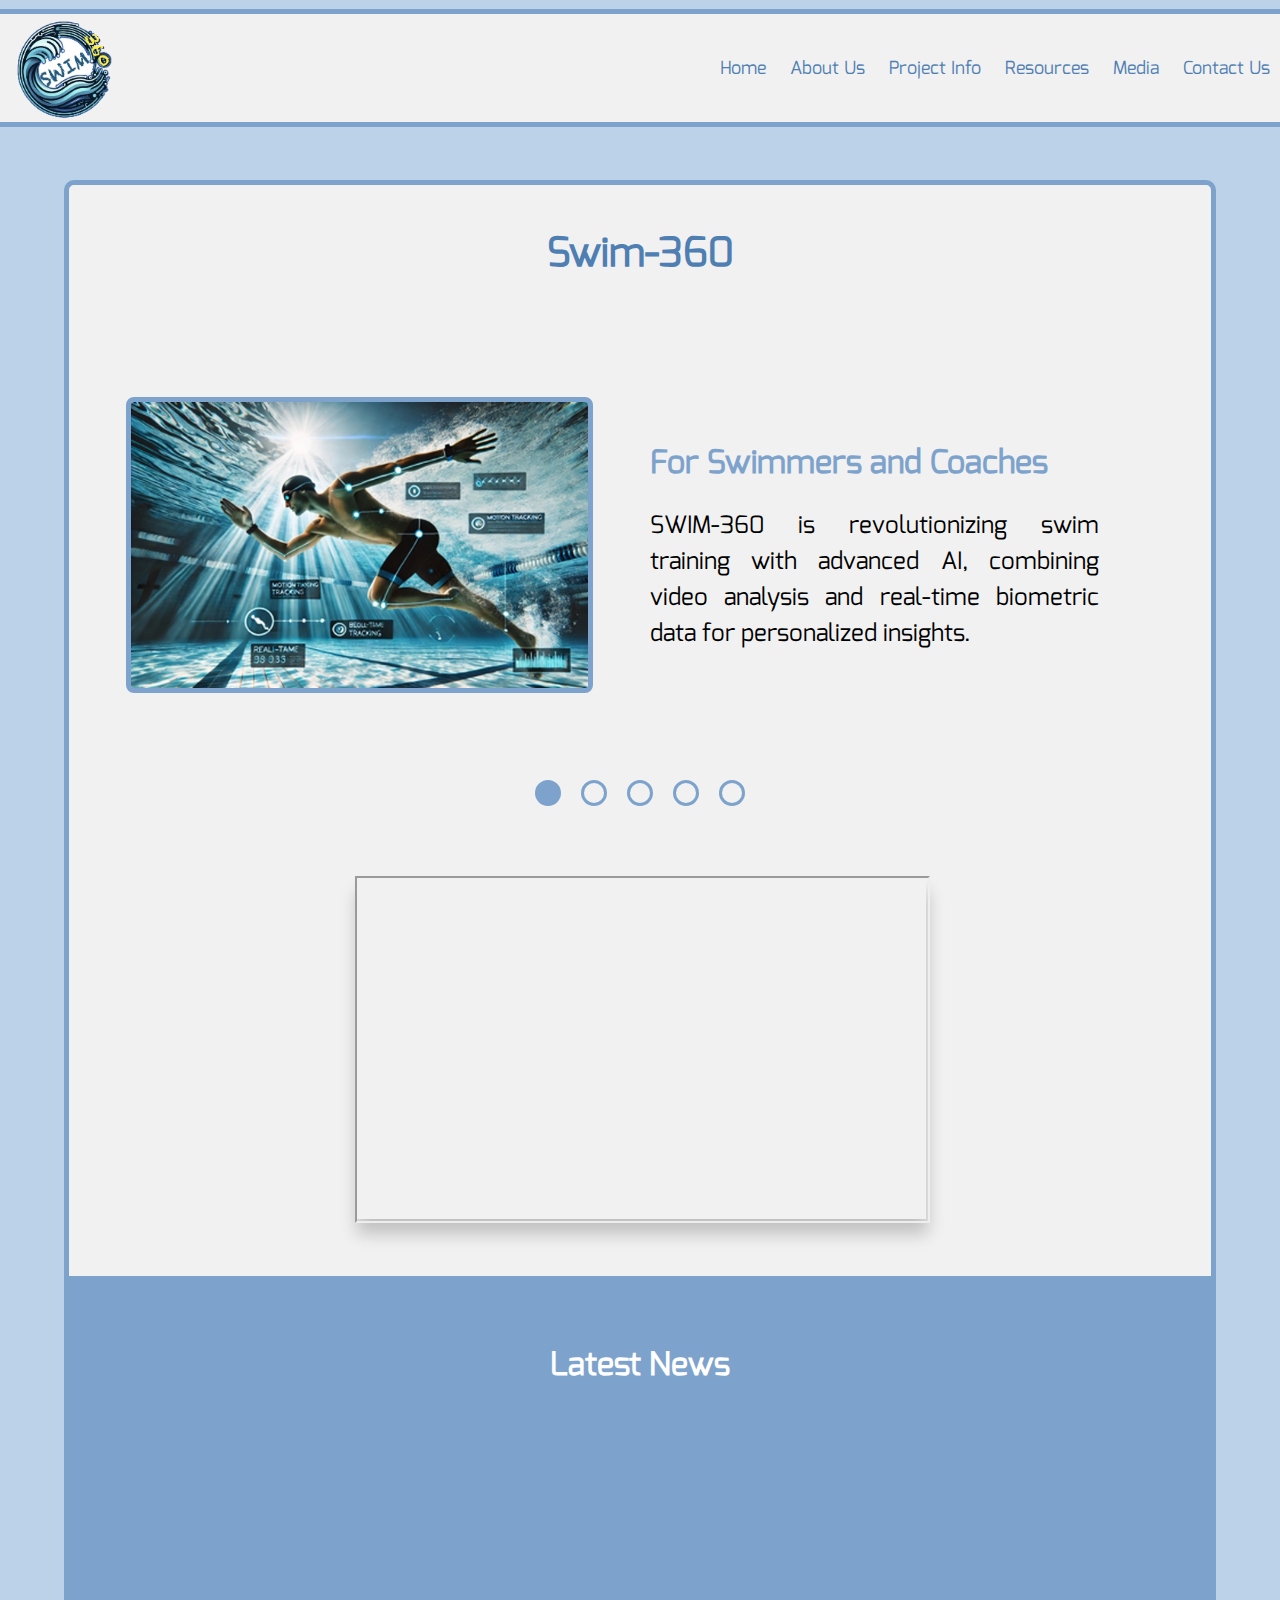
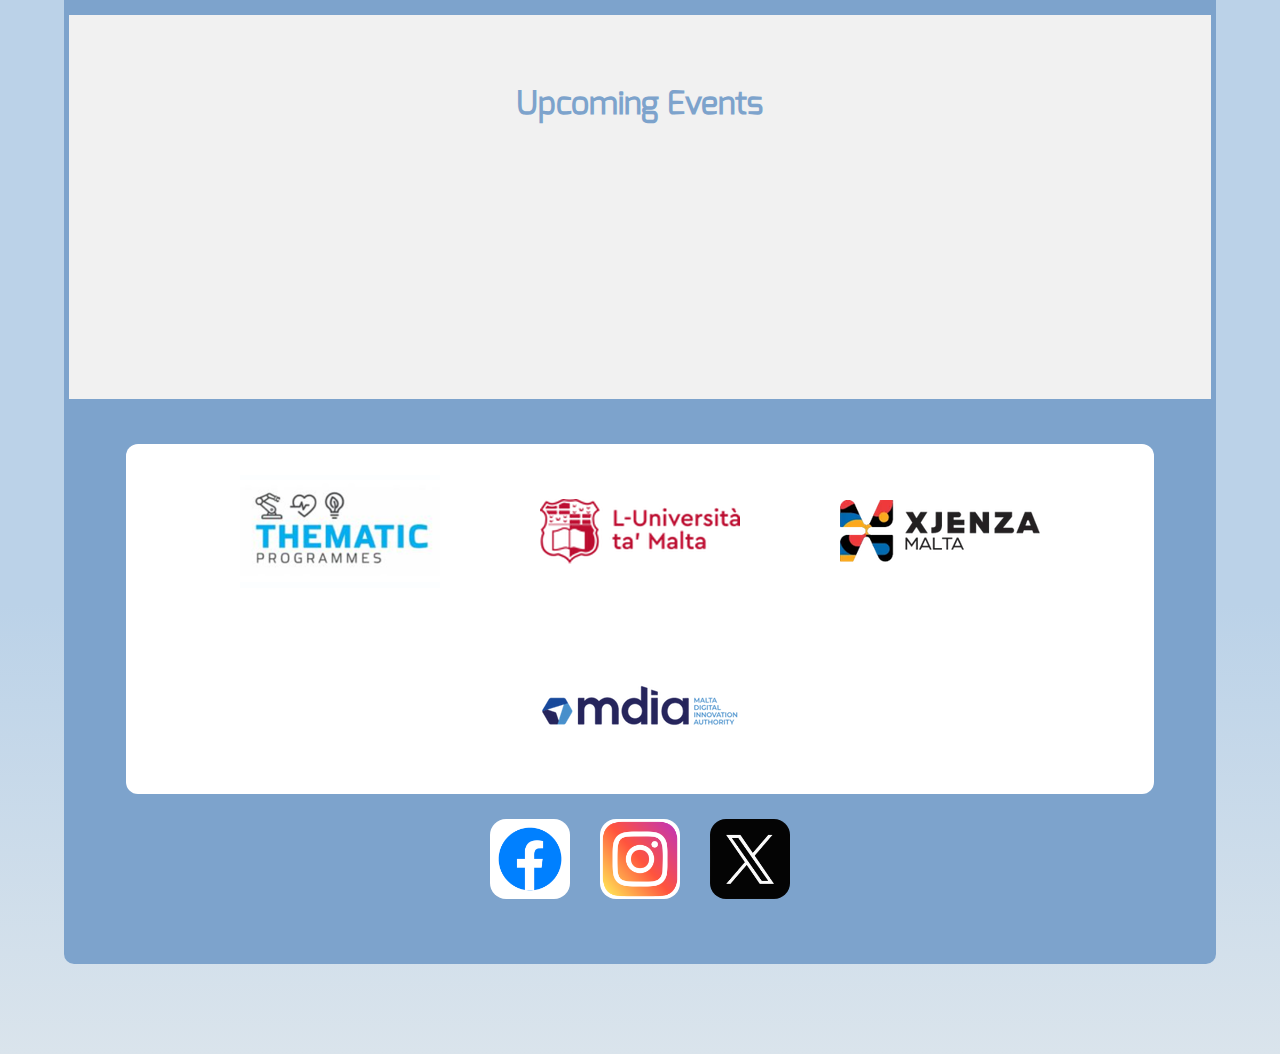
==== index.html @ d86acc6f "empty boxes" ====
<!DOCTYPE html>
<html lang="en">

<head>
    <meta charset="UTF-8">
    <meta name="viewport" content="width=device-width, initial-scale=1.0">
    <title>Swim-360 Home</title>
    <link rel="icon" href="Assets/favicon.ico" type="image/x-icon">
    <link rel="stylesheet" href="CSS/main.css">
    <link rel="stylesheet" href="CSS/index.css">
</head>

<body>
    <!-- Navbar-->
    <nav>
        <ul>
            <img src="pictures/logo.png" alt="SWIM-360" class="logo">
            <li><a href="#" class="current">Home</a></li>
            <li><a href="about.html">About Us</a></li>
            <li><a href="project.html">Project Info</a></li>
            <li class="dropdown">
                <a href="#">Resources</a>
                <ul class="dropdown-content">
                    <li><a href="papers.html">Our Papers</a></li>
                    <li><a href="news.html">News</a></li>
                </ul>
            </li>
            <li><a href="media.html">Media</a></li>
            <li><a href="contact.html">Contact Us</a></li>
        </ul>
    </nav>

    <main>
        <header>
            <h1>Swim-360</h1>
        </header>

        <div class="box-container">
            <div class="box" id="box1">
                <img src="pictures/Resources/piWhatIs.jpg" alt="Image" class="image">
                <div class="boxContent">
                    <h2 class="title">For Swimmers and Coaches</h2>
                    <p class="text">
                        SWIM-360 is revolutionizing swim training with advanced AI, combining video analysis and
                        real-time biometric data for personalized insights.
                    </p>
                </div>
            </div>

            <div class="box" id="box2">
                <img src="pictures/Resources/piInnovation.jpg" alt="Image" class="image">
                <div class="boxContent">
                    <h2 class="title">An innovative Approach</h2>
                    <p class="text">
                        Integrating video analysis with real-time sensor data, SWIM-360 offers precise performance
                        assessments. Explainable AI provides clear, actionable feedback and personalized training
                        recommendations.
                    </p>
                </div>
            </div>

            <div class="box" id="box3">
                <img src="pictures/Resources/piBenefits.jpg" alt="Image" class="image">
                <div class="boxContent">
                    <h2 class="title">For Your Benefit</h2>
                    <p class="text">
                        Optimize performance with precise data, reduce injury risk, and access cutting-edge coaching
                        tools with SWIM-360’s advanced technology.
                    </p>
                </div>
            </div>

            <div class="box" id="box4">
                <img src="pictures/Resources/piRevolutionising.jpg" alt="Image" class="image">
                <div class="boxContent">
                    <h2 class="title">Our Aim</h2>
                    <p class="text">
                        SWIM-360 aims to make AI-powered analysis accessible to all swimmers, combining research
                        excellence with practical application.
                    </p>
                </div>
            </div>

            <div class="box" id="box5">
                <img src="pictures/Resources/piFunding.jpg" alt="Image" class="image">
                <div class="boxContent">
                    <h2 class="title">Duration</h2>
                    <p class="text">
                        From November 2024 to October 2026.
                    </p>
                </div>
            </div>
        </div>

        <!-- Circles indicating the current box -->
        <div class="circles-container">
            <div class="circle" id="circle1"></div>
            <div class="circle" id="circle2"></div>
            <div class="circle" id="circle3"></div>
            <div class="circle" id="circle4"></div>
            <div class="circle" id="circle5"></div>
        </div>

        <!-- Video -->
        <div class="video">
            <iframe src="https://www.youtube.com/embed/U6fC4Ij608A?si=pqu38ndZwGUTTPW_" title="YouTube video player"
                allow="accelerometer; autoplay; clipboard-write; encrypted-media; gyroscope; picture-in-picture; web-share"
                referrerpolicy="strict-origin-when-cross-origin" allowfullscreen></iframe>
        </div>

        <div class="latest">
            <h2 class="title">Latest News</h2>

            <div id="hidden-box" class="news-container">
                <div class="content">
                    <h3 class="title">News Title</h3>
                    <p class="text">
                        Lorem ipsum dolor sit amet, consectetur adipiscing elit. Nunc sed ligula in tellus pharetra
                        finibus. Nulla semper enim facilisis sem convallis, ut maximus turpis dictum. Proin leo est,
                        condimentum eget nisl sit amet, pulvinar venenatis diam. Ut porta feugiat justo, in consequat
                        risus vestibulum fermentum. Maecenas dignissim sapien in tellus varius gravida sit amet a lacus.
                        Duis pulvinar bibendum diam non efficitur. Interdum et malesuada fames ac ante ipsum primis in
                        faucibus. Donec fringilla sapien non dignissim mattis. Maecenas a turpis ut sapien pretium
                        eleifend. Ut lorem ex, pellentesque at dui sit amet, laoreet convallis neque.<br>
                        <button class="read-article">Read Article</button>
                    </p>
                </div>

                <div class="content">
                    <h3 class="title">News Title</h3>
                    <p class="text">
                        Lorem ipsum dolor sit amet, consectetur adipiscing elit. Nunc sed ligula in tellus pharetra
                        finibus. Nulla semper enim facilisis sem convallis, ut maximus turpis dictum. Proin leo est,
                        condimentum eget nisl sit amet, pulvinar venenatis diam. Ut porta feugiat justo, in consequat
                        risus vestibulum fermentum. Maecenas dignissim sapien in tellus varius gravida sit amet a lacus.
                        Duis pulvinar bibendum diam non efficitur. Interdum et malesuada fames ac ante ipsum primis in
                        faucibus. Donec fringilla sapien non dignissim mattis. Maecenas a turpis ut sapien pretium
                        eleifend. Ut lorem ex, pellentesque at dui sit amet, laoreet convallis neque.<br>
                        <button class="read-article">Read Article</button>
                    </p>
                </div>

                <div class="content">
                    <h3 class="title">News Title</h3>
                    <p class="text">
                        Lorem ipsum dolor sit amet, consectetur adipiscing elit. Nunc sed ligula in tellus pharetra
                        finibus. Nulla semper enim facilisis sem convallis, ut maximus turpis dictum. Proin leo est,
                        condimentum eget nisl sit amet, pulvinar venenatis diam. Ut porta feugiat justo, in consequat
                        risus vestibulum fermentum. Maecenas dignissim sapien in tellus varius gravida sit amet a lacus.
                        Duis pulvinar bibendum diam non efficitur. Interdum et malesuada fames ac ante ipsum primis in
                        faucibus. Donec fringilla sapien non dignissim mattis. Maecenas a turpis ut sapien pretium
                        eleifend. Ut lorem ex, pellentesque at dui sit amet, laoreet convallis neque. <br>
                        <button class="read-article">Read Article</button>
                    </p>
                </div>
            </div>
        </div>

        <div class="upcoming">
            <h2 class="title">Upcoming Events</h2>

            <div class="news-container">
                <div class="content">
                    <h3 class="title">Event Name</h3>
                    <p class="text">
                        Lorem ipsum dolor sit amet, consectetur adipiscing elit. Nunc sed ligula in tellus pharetra
                        finibus. Nulla semper enim facilisis sem convallis, ut maximus turpis dictum. Proin leo est,
                        condimentum eget nisl sit amet, pulvinar venenatis diam. Ut porta feugiat justo, in consequat
                        risus vestibulum fermentum. Maecenas dignissim sapien in tellus varius gravida sit amet a lacus.
                        Duis pulvinar bibendum diam non efficitur. Interdum et malesuada fames ac ante ipsum primis in
                        faucibus. Donec fringilla sapien non dignissim mattis. Maecenas a turpis ut sapien pretium
                        eleifend. Ut lorem ex, pellentesque at dui sit amet, laoreet convallis neque.<br>
                        <button class="read-article">More Details</button>
                    </p>
                </div>

                <div class="content">
                    <h3 class="title">Event Name</h3>
                    <p class="text">
                        Lorem ipsum dolor sit amet, consectetur adipiscing elit. Nunc sed ligula in tellus pharetra
                        finibus. Nulla semper enim facilisis sem convallis, ut maximus turpis dictum. Proin leo est,
                        condimentum eget nisl sit amet, pulvinar venenatis diam. Ut porta feugiat justo, in consequat
                        risus vestibulum fermentum. Maecenas dignissim sapien in tellus varius gravida sit amet a lacus.
                        Duis pulvinar bibendum diam non efficitur. Interdum et malesuada fames ac ante ipsum primis in
                        faucibus. Donec fringilla sapien non dignissim mattis. Maecenas a turpis ut sapien pretium
                        eleifend. Ut lorem ex, pellentesque at dui sit amet, laoreet convallis neque.<br>
                        <button class="read-article">More Details</button>
                    </p>
                </div>

                <div class="content">
                    <h3 class="title">Event Name</h3>
                    <p class="text">
                        Lorem ipsum dolor sit amet, consectetur adipiscing elit. Nunc sed ligula in tellus pharetra
                        finibus. Nulla semper enim facilisis sem convallis, ut maximus turpis dictum. Proin leo est,
                        condimentum eget nisl sit amet, pulvinar venenatis diam. Ut porta feugiat justo, in consequat
                        risus vestibulum fermentum. Maecenas dignissim sapien in tellus varius gravida sit amet a lacus.
                        Duis pulvinar bibendum diam non efficitur. Interdum et malesuada fames ac ante ipsum primis in
                        faucibus. Donec fringilla sapien non dignissim mattis. Maecenas a turpis ut sapien pretium
                        eleifend. Ut lorem ex, pellentesque at dui sit amet, laoreet convallis neque. <br>
                        <button class="read-article">More Details</button>
                    </p>
                </div>
            </div>
        </div>

        <footer>
            <div class="footerDesign">
                <img src="pictures/otherLogos/thematics.png" alt="Thematic Program"> <br>
                <img src="pictures/otherLogos/UM.png" alt="University of Malta"> <br>
                <img src="pictures/otherLogos/Xjenza.png" alt="Xjenza Malta"> <br>
                <img src="pictures/otherLogos/mdia.png" alt="Malta Digital Innovation Authority"> <br>
            </div>
            <div class="button-group">
                <button class="social-button" style="background-image: url('pictures/otherLogos/facebook.png' );"
                    alt="Facebook" onclick="window.open('#', '_blank');"></button>
                <button class="social-button" style="background-image: url('pictures/otherLogos/instagram.png');"
                    alt="Instagram" onclick="window.open('https://www.instagram.com/swim_360_official/', '_blank');"></button>
                <button class="social-button" style="background-image: url('pictures/otherLogos/x.png');"
                    alt="X / Twitter" onclick="window.open('https://x.com/swim_360', '_blank');"></button>
            </div>
        </footer>
    </main>

    <script src="JavaScript/main.js"></script>
    <script src="JavaScript/index.js"></script>
</body>

</html>
---- CSS/main.css ----
@font-face {
    font-family: 'CustomFont';
    src: url('../fonttypes/Exo-Regular.ttf') format('truetype');
    font-weight: normal;
    font-style: normal;
}

/* Basic CSS to give the page a slight gray background */
body {
    display: flex;
    flex-direction: column;
    background: linear-gradient(0deg, #dae4ec 0%, #bbd2e8 50vh) no-repeat;
    background-color: #c7dcee;
    /* Slight gray background */
    font-family: 'CustomFont', sans-serif;
    /* Set a clean font */
    margin: 0;
    margin-top: 20vh;
    margin-bottom: 10vh;
    padding: 0;
    overflow-y: auto;
    overflow-x: hidden;
}

/* WebKit scrollbar styles */
::-webkit-scrollbar {
    width: 10px;
}

::-webkit-scrollbar-track {
    background: #f1f1f1;
}

::-webkit-scrollbar-thumb {
    background: #7da3cc;
    border-radius: 2px;
}

::-webkit-scrollbar-thumb:hover {
    background: #4e7eb2;
}

header {
    color: #4e7eb2;
    padding: 1rem 0;
    text-align: center;
}

header h1 {
    margin: 25px;
    font-size: 2.5rem;
}

main {
    border: solid 5px #7da3cc;
    border-radius: 10px;
    display: block;
    background-color: #f1f1f1;
    padding: 0;
    margin-right: 5vw;
    margin-left: 5vw;
    height: fit-content;
}

nav {
    position: fixed;
    width: 100vw;
    top: 1vh;
    left: 0;
    height: 12vh;
    background-color: #f1f1f1;
    z-index: 10;
    border-top: solid 5px #7da3cc;
    border-bottom: solid 5px #7da3cc;
    transition: top 0.2s ease-out, height 0.2s linear;
}

nav .logo {
    position: fixed;
    left: 15vw;
    max-height: 12vh;
    display: inline-block;
    transition: height 0.2s linear;
}

nav ul {
    list-style-type: none;
    margin: 0;
    margin-right: 13vw;
    padding: 0;
    height: 100%;
    text-align: right;
}

nav ul li {
    height: 100%;
    display: inline-block;
}

nav ul li a {
    padding-left: 15px;
    padding-right: 15px;
    height: 100%;
    font-size: 3vh;
    display: flex;
    color: #4e7eb2;
    text-decoration: none;
    text-align: center;
    align-items: center;
    justify-content: center;
}

nav ul li a:hover {
    background-color: #7da3cc;
    color: #f1f1f1;
}

/* Dropdown styling */
nav ul li.dropdown {
    position: relative;
}

nav ul li .dropdown-content {
    display: none;
    position: absolute;
    background-color: #f3f3f3;
    width: 100%;
    box-shadow: 0px 8px 16px rgba(0, 0, 0, 0.2);
    z-index: 1;
}

nav ul li.dropdown:hover .dropdown-content {
    display: block;
}

nav ul li .dropdown-content li {
    background-color: #f3f3f3;
    display: block;
}

nav ul li .dropdown-content li a {
    padding: auto;
    font-size: 2vh;
    text-align: center;
}

nav ul li .dropdown-content li a:hover {
    background-color: #7da3cc;
}

footer {
    background-color: #7da3cc;
    color: white;
    margin-top: 5vh;
    padding-top: 5vh;
    padding-bottom: 5vh;
    width: 100%;
}

footer img {
    background-color: white;
    padding-left: 25px;
    padding-right: 25px;
    margin: 25px;
    height: 100%;
    border-radius: 8px;
}

.footerDesign {
    display: flex;
    flex-wrap: wrap;
    text-align: center;
    background-color: white;
    margin: auto;
    width: 90%;
    border-radius: 12px;

    justify-content: center;
    align-items: center;
    align-content: center;
}

img {
    -webkit-user-drag: none;
    user-select: none;
    -moz-user-select: none;
    -webkit-user-select: none;
    -ms-user-select: none;
}

.button-group {
    width: 40%;
    margin: auto;
    margin-top: 10px;
    display: flex;
    flex-wrap: wrap;
    justify-content: center;
}

.social-button {
    padding: 15px;
    margin: 15px;
    width: 80px;
    height: 80px;
    background-size: cover;
    background-position: center;
    border: none;
    cursor: pointer;
    border-radius: 16px;
    transition: transform 0.3s ease;
}

.social-button:hover {
    transform: scale(1.1);
}

/* Tablet responsiveness */
@media (max-width: 1366px) {
    nav .logo {
        left: 1%;
    }

    nav ul {
        margin-right: 0;
    }

    nav ul li a {
        padding-left: 10px;
        padding-right: 10px;
        font-size: 2vh;
    }
}

/* Mobile responsiveness */
@media (max-width: 768px) {
    body {
        margin: 0;
        display: flex;
    }

    nav {
        position: relative;
        height: auto;
    }

    nav ul {
        width: 100%;
        margin-left: 0;
        margin-right: 0;
    }

    nav ul li {
        display: flex;
        flex-direction: column;
        min-height: 7vh;
        height: 100%;
    }

    nav ul li a {
        height: 7vh;
        justify-content: left;
        padding-left: 5%;
    }

    nav ul li.dropdown:hover .dropdown-content {
        display: block;
        width: 100%;
    }

    nav ul li .dropdown-content {
        position: relative;
    }

    nav ul li .dropdown-content li a {
        padding-left: 10%;
    }

    nav .logo {
        display: none;
    }

    main {
        position: inherit;
        padding: 0;
        margin: 0;
        margin-top: 15px;
        border: 0;
        width: 100%;
    }

    footer img {
        margin: 0;
    }

    .footerDesign {
        flex-direction: column;
    }

    .social-button {
        width: 50px;
        height: 50px;
    }
}
---- CSS/index.css ----
main {
    height: 100%;
    justify-content: center;
    align-items: center;
    transition: opacity 0.5s ease-in-out;
}

.text {
    font-size: 1em;
}

.box-container {
    position: relative;
    display: flex;
    min-height: 50vh;
    height: fit-content;
}

.box {
    width: 100%;
    display: flex;
    justify-content: center;
    align-items: center;
}

.box img {
    width: 40%;
    margin: 5%;
    border: solid 5px #7da3cc;
    border-radius: 8px;
}

.boxContent {
    width: 50%;
}

.boxContent h2 {
    margin-bottom: 10px;
    color: #7da3cc;
    font-size: xx-large;
}

.boxContent p {
    font-size: large;
    max-width: 80%;
    font-size: 1.5em;
    line-height: 1.5;
    text-align: justify;
}

.circles-container {
    display: flex;
    justify-content: center;
    margin-top: 10px;
    margin-bottom: 70px;
}

.circle {
    width: 20px;
    height: 20px;
    border-radius: 50%;
    border: 3px solid #7da3cc;
    margin: 0 10px;
    cursor: pointer;
    transition: background-color 0.3s, transform 0.3s ease;
}

.circle:hover {
    transform: scale(1.1);
}

.circle.active {
    background-color: #7da3cc;
}

.circle:not(.active) {
    background-color: transparent;
}

.latest, .upcoming {
    display: flex;
    flex-direction: column;
    align-items: center;
    width: 90%;
    min-height: 25vh;
    height: fit-content;
    padding: 5%;
    background-color: #7da3cc;
}

.latest h2, .upcoming h2 {
    color: white;
    text-align: center;
    margin: 10px;
    font-size: xx-large;
}

.upcoming{
    background-color: inherit;
}

.upcoming h2{
    color: #7da3cc;
}

.content {
    background-color: white;
    font-family: 'Ariel', sans-serif;
    max-width: 25%;
    margin: 15px;
    padding: 10px;
    border-radius: 12px;
    box-shadow: 0 5px 8px rgba(0, 0, 0, 0.1);
    transition: transform 0.3s;
}

.content:hover {
    transform: translateY(-10px);
}

.news-container {
    display: none;
    flex-wrap: wrap;
    margin: auto;
    align-items: center;
    justify-content: center;
    text-align: justify;
}

.news-container .title {
    text-align: center;
}

.read-article {
    margin: auto;
    margin-top: 1rem;
    background-color: #fff;
    color: #5782af;
    border: none;
    padding: 0.5rem 1rem;
    border-radius: 5px;
    cursor: pointer;
    font-size: 1rem;
    transition: background-color 0.3s;
    display: block;
}

.read-article:hover {
    font-weight: bold;
}

.video {
    position: relative;
    margin: auto;
    width: 50%;
    height: 0;
    padding-bottom: 30%;
    margin-bottom: 5%;
    box-shadow: 2px 15px 16px rgba(0, 0, 0, 0.2);
}

iframe {
    position: absolute;
    top: 0;
    left: 0;
    width: 100%;
    height: 100%;
}

/* Mobile responsiveness */
@media (max-width: 768px) {
    .box {
        flex-direction: column;
        height: 60vh;
    }

    .box img {
        width: 75%;
    }
    
    .boxContent {
        width: 100%;
    }

    .boxContent h2{
        text-align: center;
        font-size: x-large;
    }
    
    .boxContent p {
        margin: auto;
        font-size: 1.1em;
        line-height: 1.2;
        text-align: center;
    }

    .latest, .upcoming {
        width: 95%;
        padding-left: 2.5%;
        padding-right: 2.5%;
    }

    .content {
        max-width: 90%;
    }
}
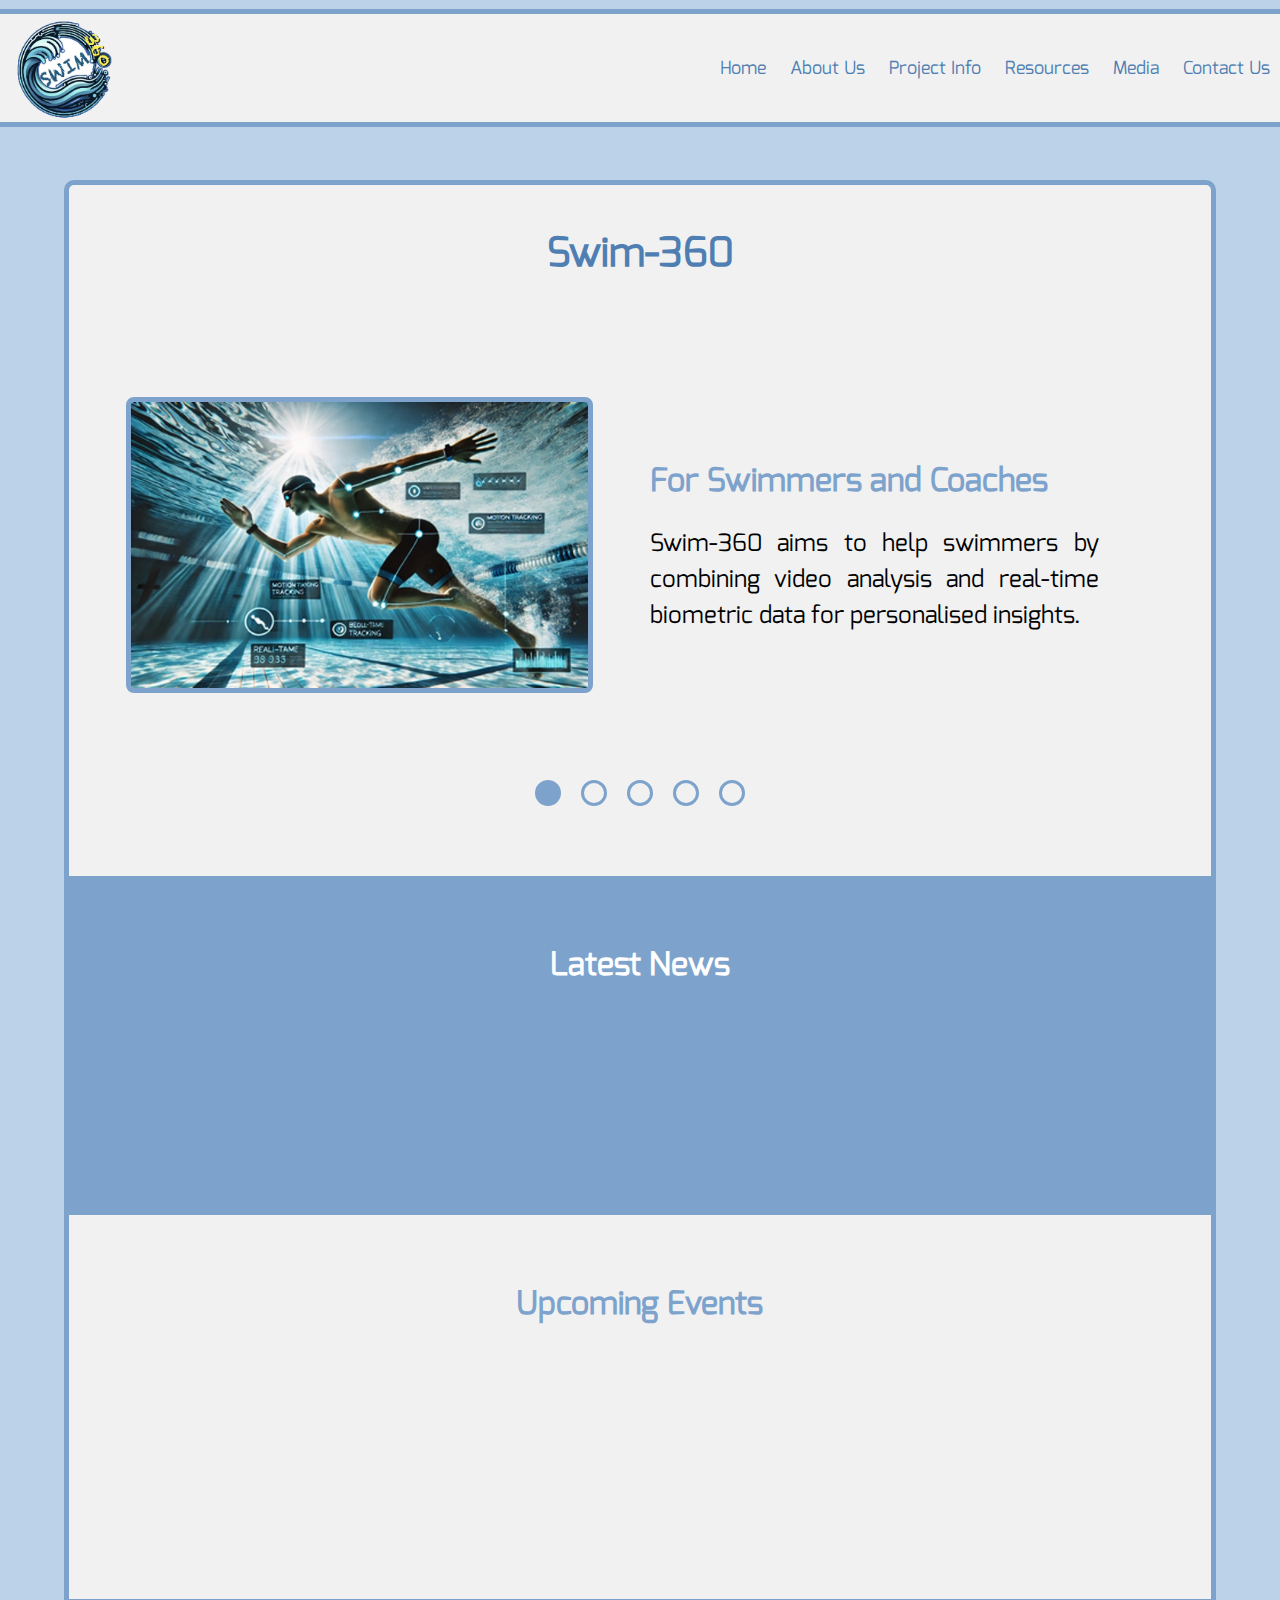
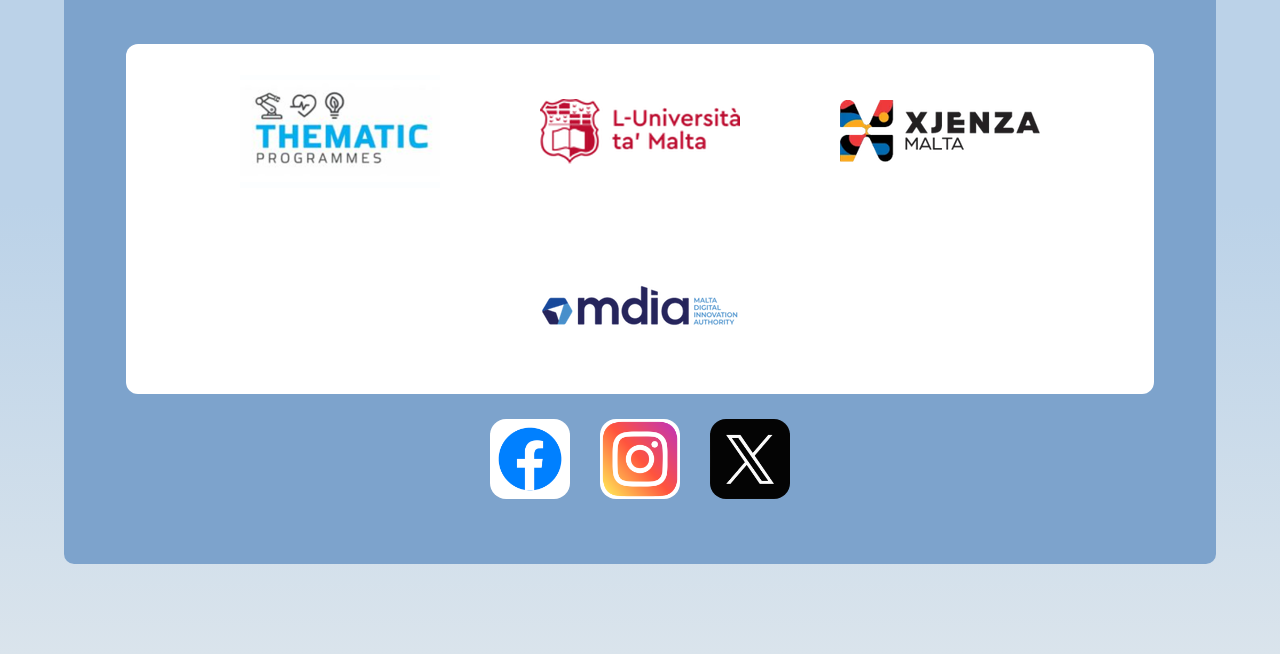
==== commit 57f5937d: "Changes requested by Dr. Camilleri" ====
--- a/index.html
+++ b/index.html
@@ -41,8 +41,8 @@
                 <div class="boxContent">
                     <h2 class="title">For Swimmers and Coaches</h2>
                     <p class="text">
-                        SWIM-360 is revolutionizing swim training with advanced AI, combining video analysis and
-                        real-time biometric data for personalized insights.
+                        Swim-360 aims to help swimmers by combining video analysis and real-time biometric data for
+                        personalised insights.
                     </p>
                 </div>
             </div>
@@ -50,11 +50,11 @@
             <div class="box" id="box2">
                 <img src="pictures/Resources/piInnovation.jpg" alt="Image" class="image">
                 <div class="boxContent">
-                    <h2 class="title">An innovative Approach</h2>
-                    <p class="text">
-                        Integrating video analysis with real-time sensor data, SWIM-360 offers precise performance
-                        assessments. Explainable AI provides clear, actionable feedback and personalized training
-                        recommendations.
+                    <h2 class="title">An Innovative Approach</h2>
+                    <p class="text">
+                        SWIM-360 integrates video analysis with real-time sensor data, to offer a more precise
+                        performance assessment. In addition, SWIM-360 will implement an explainable AI to provide a more
+                        transparent and clear justification for the injury prediction and training recommendations.
                     </p>
                 </div>
             </div>
@@ -62,10 +62,11 @@
             <div class="box" id="box3">
                 <img src="pictures/Resources/piBenefits.jpg" alt="Image" class="image">
                 <div class="boxContent">
-                    <h2 class="title">For Your Benefit</h2>
-                    <p class="text">
-                        Optimize performance with precise data, reduce injury risk, and access cutting-edge coaching
-                        tools with SWIM-360’s advanced technology.
+                    <h2 class="title">Benefit for Swimmers</h2>
+                    <p class="text">
+                        SWIM-360 combines real-time video analysis with biometric sensor data to optimise stroke
+                        mechanics and identify potential strain patterns, delivering data-driven feedback that targets
+                        both improved performance and training safety.
                     </p>
                 </div>
             </div>
@@ -101,17 +102,18 @@
             <div class="circle" id="circle5"></div>
         </div>
 
-        <!-- Video -->
+        <!-- Video 
         <div class="video">
             <iframe src="https://www.youtube.com/embed/U6fC4Ij608A?si=pqu38ndZwGUTTPW_" title="YouTube video player"
                 allow="accelerometer; autoplay; clipboard-write; encrypted-media; gyroscope; picture-in-picture; web-share"
                 referrerpolicy="strict-origin-when-cross-origin" allowfullscreen></iframe>
         </div>
+        -->
 
         <div class="latest">
             <h2 class="title">Latest News</h2>
 
-            <div id="hidden-box" class="news-container">
+            <div class="news-container">
                 <div class="content">
                     <h3 class="title">News Title</h3>
                     <p class="text">
@@ -215,7 +217,8 @@
                 <button class="social-button" style="background-image: url('pictures/otherLogos/facebook.png' );"
                     alt="Facebook" onclick="window.open('#', '_blank');"></button>
                 <button class="social-button" style="background-image: url('pictures/otherLogos/instagram.png');"
-                    alt="Instagram" onclick="window.open('https://www.instagram.com/swim_360_official/', '_blank');"></button>
+                    alt="Instagram"
+                    onclick="window.open('https://www.instagram.com/swim_360_official/', '_blank');"></button>
                 <button class="social-button" style="background-image: url('pictures/otherLogos/x.png');"
                     alt="X / Twitter" onclick="window.open('https://x.com/swim_360', '_blank');"></button>
             </div>
--- a/CSS/index.css
+++ b/CSS/index.css
@@ -119,6 +119,7 @@
 }
 
 .news-container {
+    /*display: flex;*/
     display: none;
     flex-wrap: wrap;
     margin: auto;
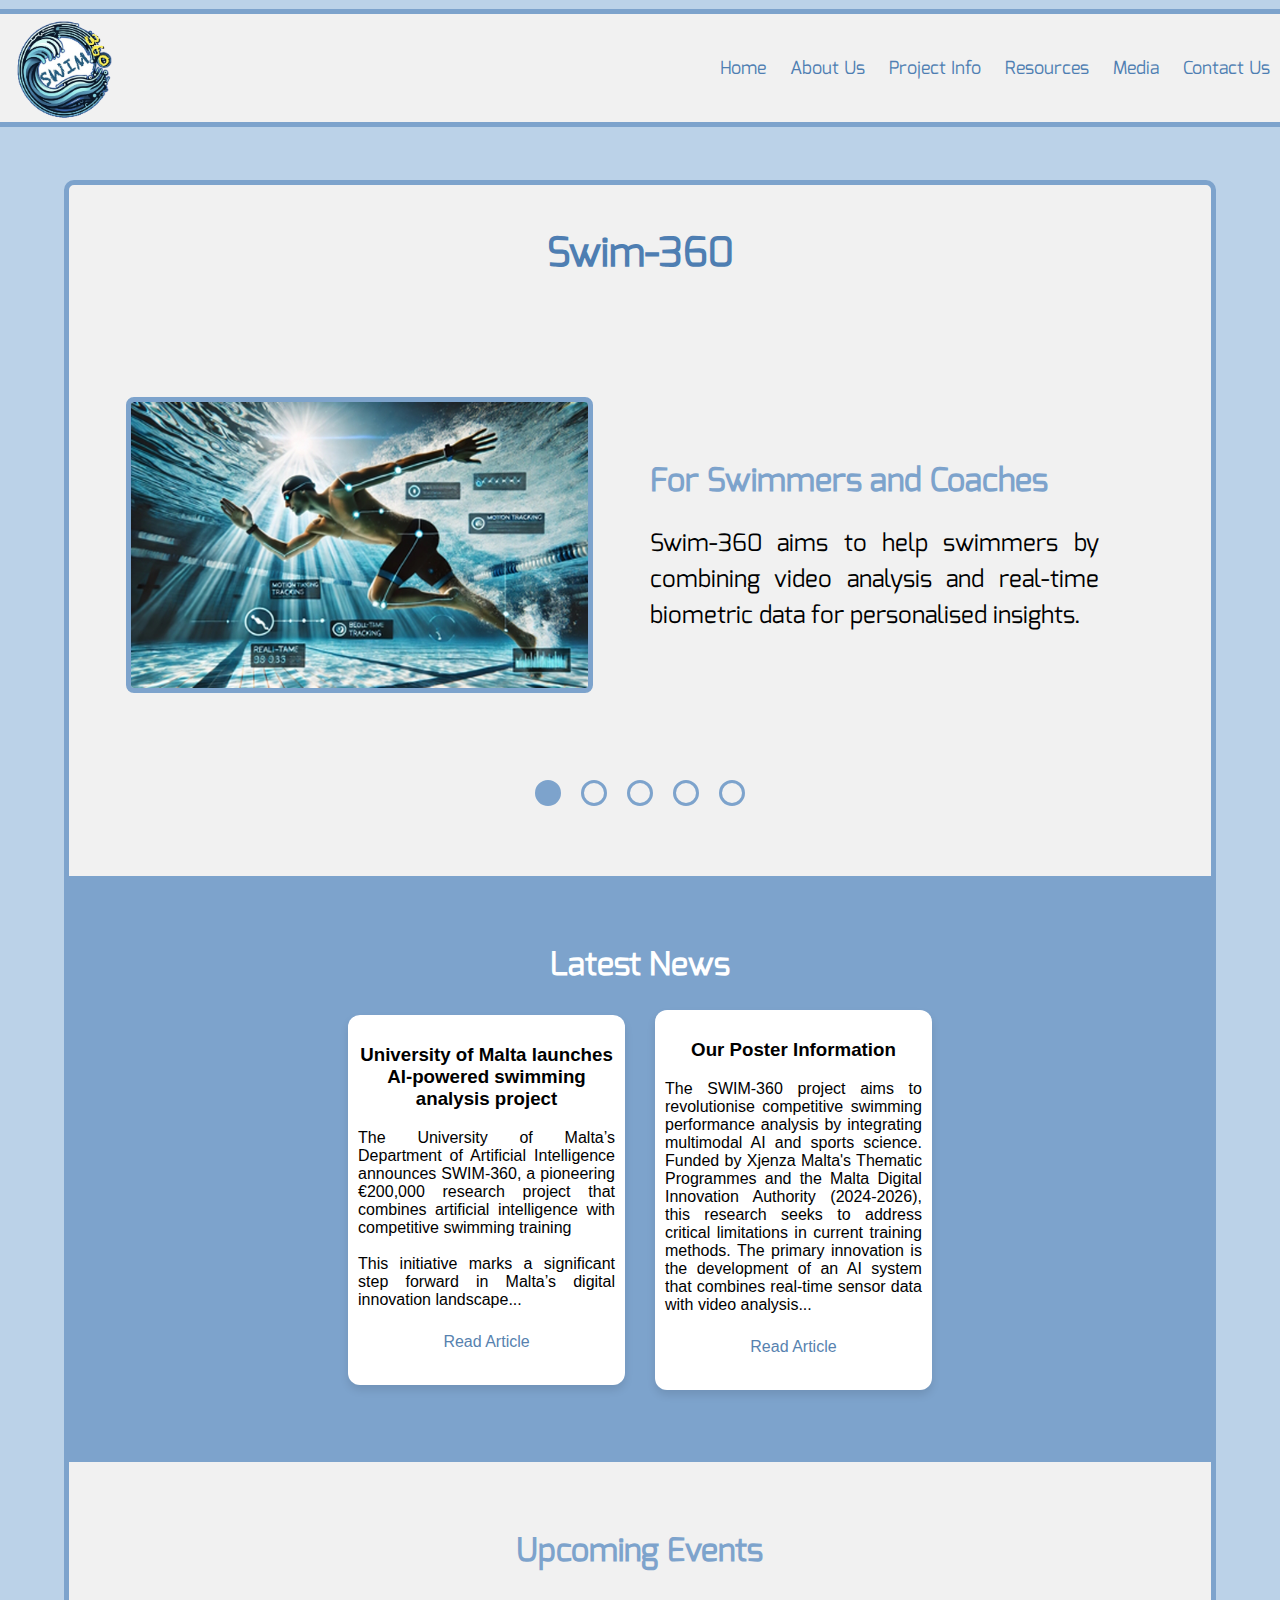
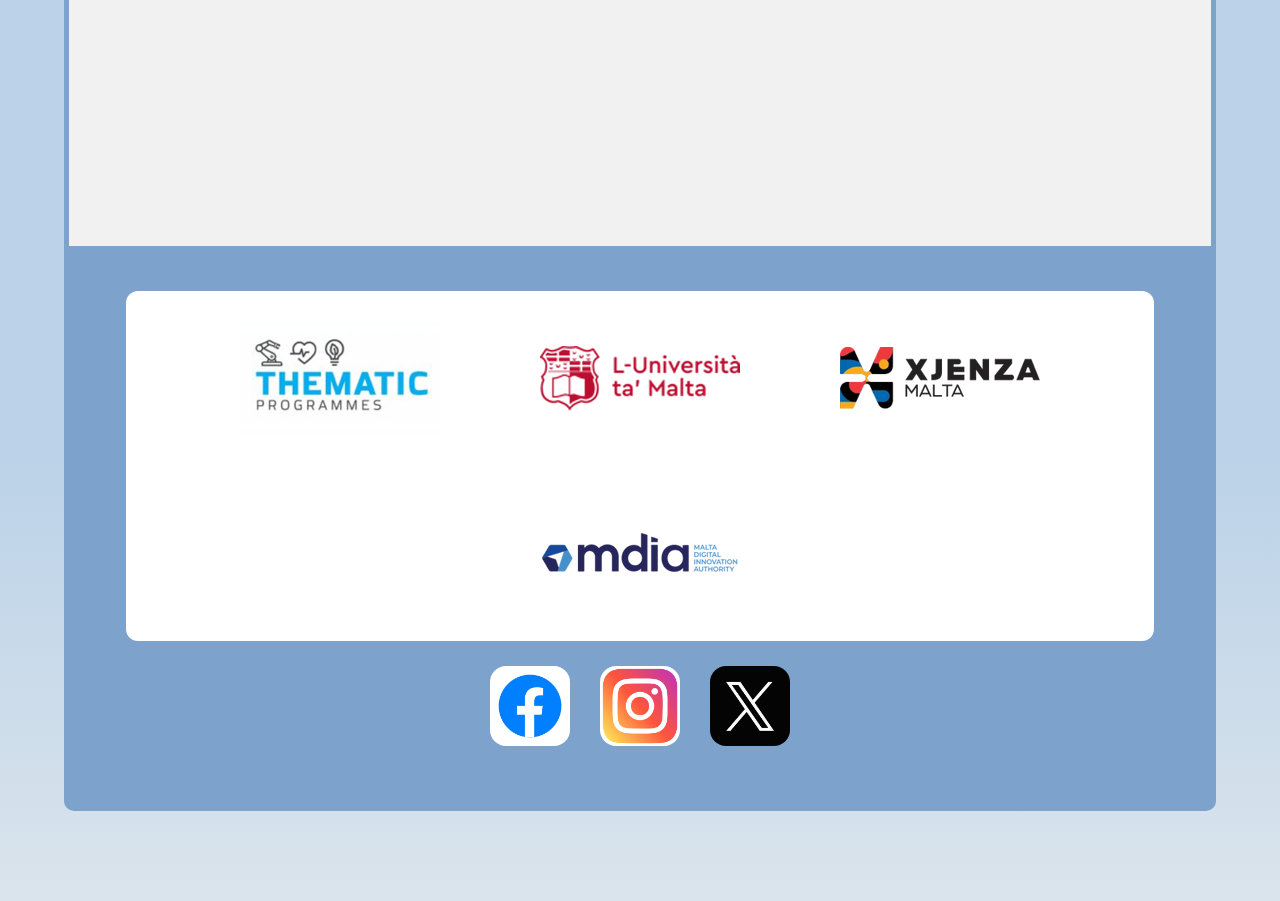
==== commit 92a77e23: "Major Update" ====
--- a/index.html
+++ b/index.html
@@ -14,7 +14,7 @@
     <!-- Navbar-->
     <nav>
         <ul>
-            <img src="pictures/logo.png" alt="SWIM-360" class="logo">
+            <img src="pictures/mainLogos/swim-360Logo.png" alt="SWIM-360" class="logo">
             <li><a href="#" class="current">Home</a></li>
             <li><a href="about.html">About Us</a></li>
             <li><a href="project.html">Project Info</a></li>
@@ -115,34 +115,29 @@
 
             <div class="news-container">
                 <div class="content">
-                    <h3 class="title">News Title</h3>
-                    <p class="text">
-                        Lorem ipsum dolor sit amet, consectetur adipiscing elit. Nunc sed ligula in tellus pharetra
-                        finibus. Nulla semper enim facilisis sem convallis, ut maximus turpis dictum. Proin leo est,
-                        condimentum eget nisl sit amet, pulvinar venenatis diam. Ut porta feugiat justo, in consequat
-                        risus vestibulum fermentum. Maecenas dignissim sapien in tellus varius gravida sit amet a lacus.
-                        Duis pulvinar bibendum diam non efficitur. Interdum et malesuada fames ac ante ipsum primis in
-                        faucibus. Donec fringilla sapien non dignissim mattis. Maecenas a turpis ut sapien pretium
-                        eleifend. Ut lorem ex, pellentesque at dui sit amet, laoreet convallis neque.<br>
-                        <button class="read-article">Read Article</button>
+                    <h3 class="title">University of Malta launches AI-powered swimming analysis project</h3>
+                    <p class="text">
+                        The University of Malta’s Department of Artificial Intelligence announces SWIM-360, a pioneering
+                        €200,000 research project that combines artificial intelligence with competitive swimming
+                        training<br><br>
+                        This initiative marks a significant step forward in Malta’s digital innovation landscape...<br>
+                        <button class="read-article" onclick="openSource('News', 1)">Read Article</button>
                     </p>
                 </div>
 
                 <div class="content">
-                    <h3 class="title">News Title</h3>
-                    <p class="text">
-                        Lorem ipsum dolor sit amet, consectetur adipiscing elit. Nunc sed ligula in tellus pharetra
-                        finibus. Nulla semper enim facilisis sem convallis, ut maximus turpis dictum. Proin leo est,
-                        condimentum eget nisl sit amet, pulvinar venenatis diam. Ut porta feugiat justo, in consequat
-                        risus vestibulum fermentum. Maecenas dignissim sapien in tellus varius gravida sit amet a lacus.
-                        Duis pulvinar bibendum diam non efficitur. Interdum et malesuada fames ac ante ipsum primis in
-                        faucibus. Donec fringilla sapien non dignissim mattis. Maecenas a turpis ut sapien pretium
-                        eleifend. Ut lorem ex, pellentesque at dui sit amet, laoreet convallis neque.<br>
-                        <button class="read-article">Read Article</button>
-                    </p>
-                </div>
-
-                <div class="content">
+                    <h3 class="title">Our Poster Information</h3>
+                    <p class="text">
+                        The SWIM-360 project aims to revolutionise competitive swimming performance analysis by
+                        integrating multimodal AI and sports science. Funded by Xjenza Malta's Thematic Programmes and
+                        the Malta Digital Innovation Authority (2024-2026), this research seeks to address critical
+                        limitations in current training methods. The primary innovation is the development of an AI
+                        system that combines real-time sensor data with video analysis...<br>
+                        <button class="read-article" onclick="openSource('News', 0)">Read Article</button>
+                    </p>
+                </div>
+
+                <div class="content" style="display: none;">
                     <h3 class="title">News Title</h3>
                     <p class="text">
                         Lorem ipsum dolor sit amet, consectetur adipiscing elit. Nunc sed ligula in tellus pharetra
@@ -162,7 +157,7 @@
             <h2 class="title">Upcoming Events</h2>
 
             <div class="news-container">
-                <div class="content">
+                <div class="content" style="display: none;">
                     <h3 class="title">Event Name</h3>
                     <p class="text">
                         Lorem ipsum dolor sit amet, consectetur adipiscing elit. Nunc sed ligula in tellus pharetra
@@ -176,7 +171,7 @@
                     </p>
                 </div>
 
-                <div class="content">
+                <div class="content" style="display: none;">
                     <h3 class="title">Event Name</h3>
                     <p class="text">
                         Lorem ipsum dolor sit amet, consectetur adipiscing elit. Nunc sed ligula in tellus pharetra
@@ -190,7 +185,7 @@
                     </p>
                 </div>
 
-                <div class="content">
+                <div class="content" style="display: none;">
                     <h3 class="title">Event Name</h3>
                     <p class="text">
                         Lorem ipsum dolor sit amet, consectetur adipiscing elit. Nunc sed ligula in tellus pharetra
@@ -208,14 +203,15 @@
 
         <footer>
             <div class="footerDesign">
-                <img src="pictures/otherLogos/thematics.png" alt="Thematic Program"> <br>
-                <img src="pictures/otherLogos/UM.png" alt="University of Malta"> <br>
-                <img src="pictures/otherLogos/Xjenza.png" alt="Xjenza Malta"> <br>
-                <img src="pictures/otherLogos/mdia.png" alt="Malta Digital Innovation Authority"> <br>
+                <img src="pictures/mainLogos/thematics.png" alt="Thematic Program"> <br>
+                <img src="pictures/mainLogos/UM.png" alt="University of Malta"> <br>
+                <img src="pictures/mainLogos/Xjenza.png" alt="Xjenza Malta"> <br>
+                <img src="pictures/mainLogos/mdia.png" alt="Malta Digital Innovation Authority"> <br>
             </div>
             <div class="button-group">
                 <button class="social-button" style="background-image: url('pictures/otherLogos/facebook.png' );"
-                    alt="Facebook" onclick="window.open('#', '_blank');"></button>
+                    alt="Facebook"
+                    onclick="window.open('https://www.facebook.com/profile.php?id=61572294188050', '_blank');"></button>
                 <button class="social-button" style="background-image: url('pictures/otherLogos/instagram.png');"
                     alt="Instagram"
                     onclick="window.open('https://www.instagram.com/swim_360_official/', '_blank');"></button>
--- a/CSS/index.css
+++ b/CSS/index.css
@@ -107,6 +107,7 @@
     background-color: white;
     font-family: 'Ariel', sans-serif;
     max-width: 25%;
+    overflow: hidden;
     margin: 15px;
     padding: 10px;
     border-radius: 12px;
@@ -120,7 +121,7 @@
 
 .news-container {
     /*display: flex;*/
-    display: none;
+    display: flex;
     flex-wrap: wrap;
     margin: auto;
     align-items: center;
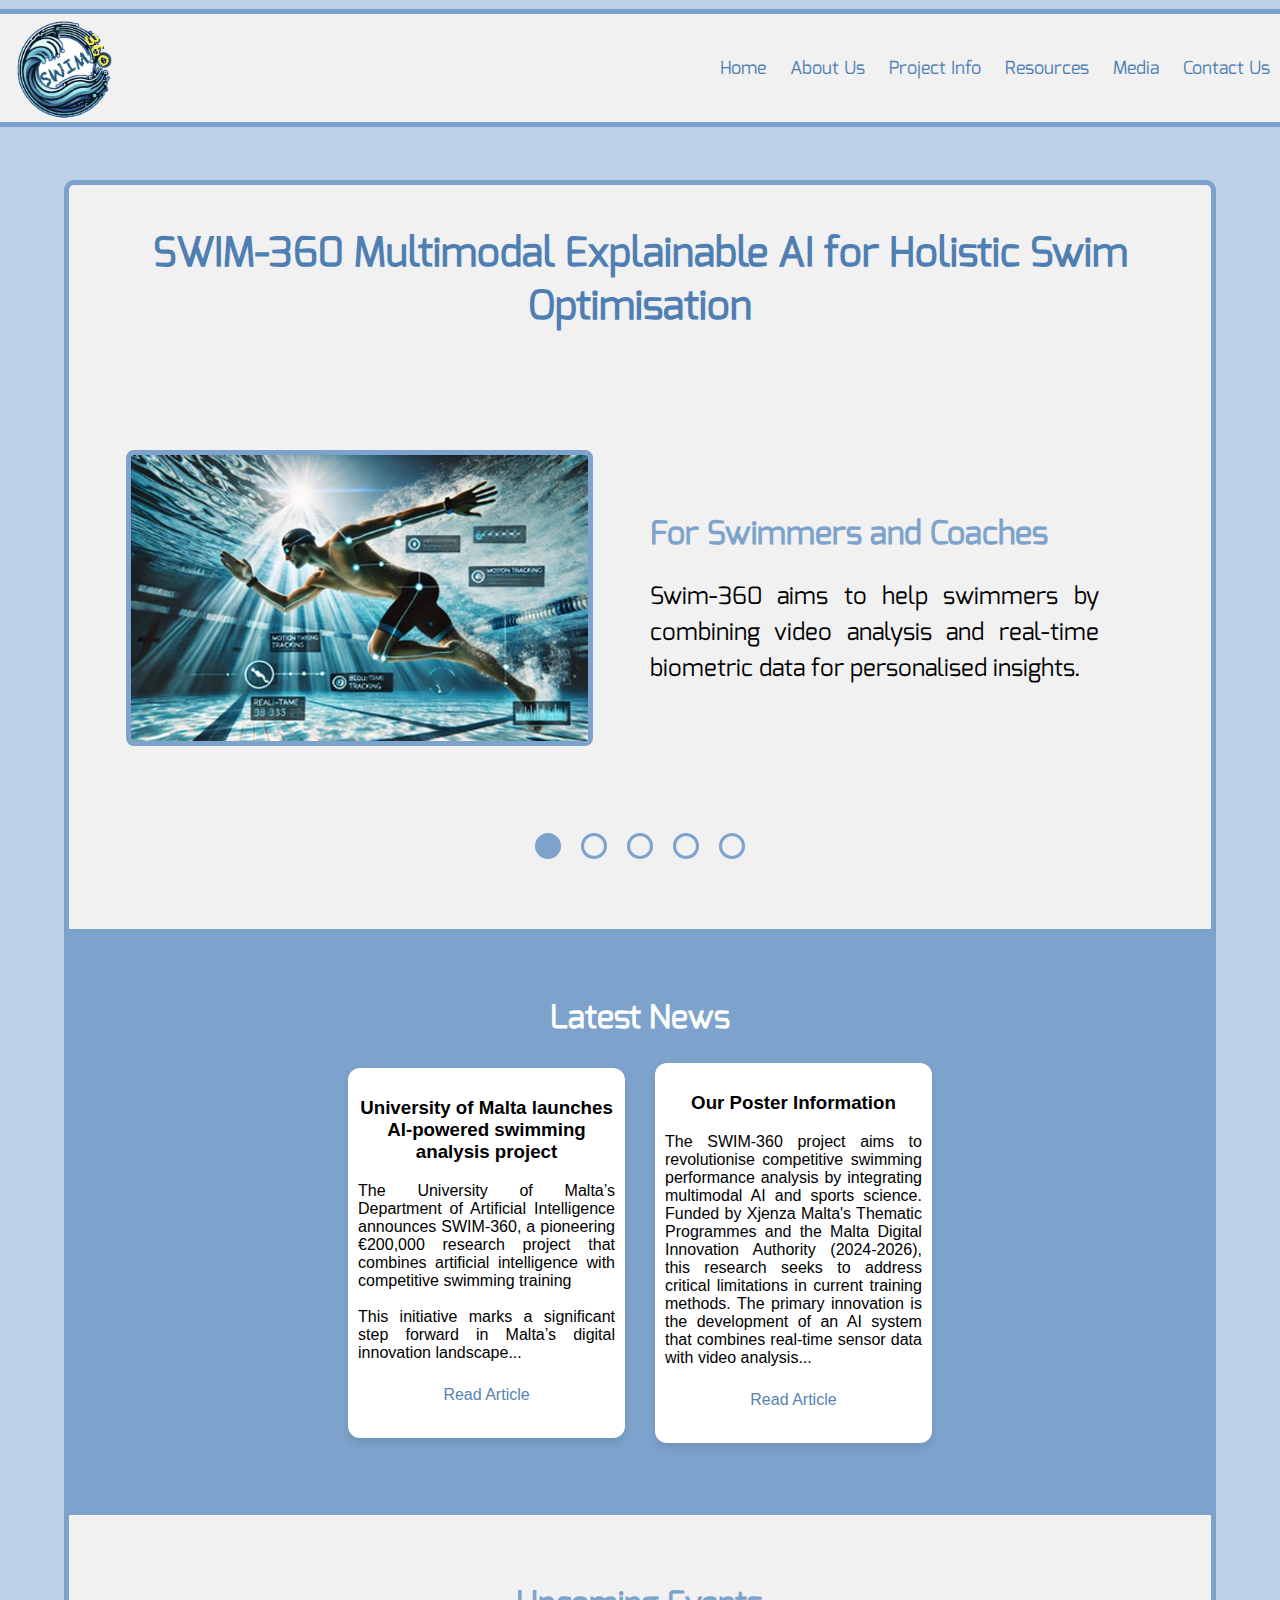
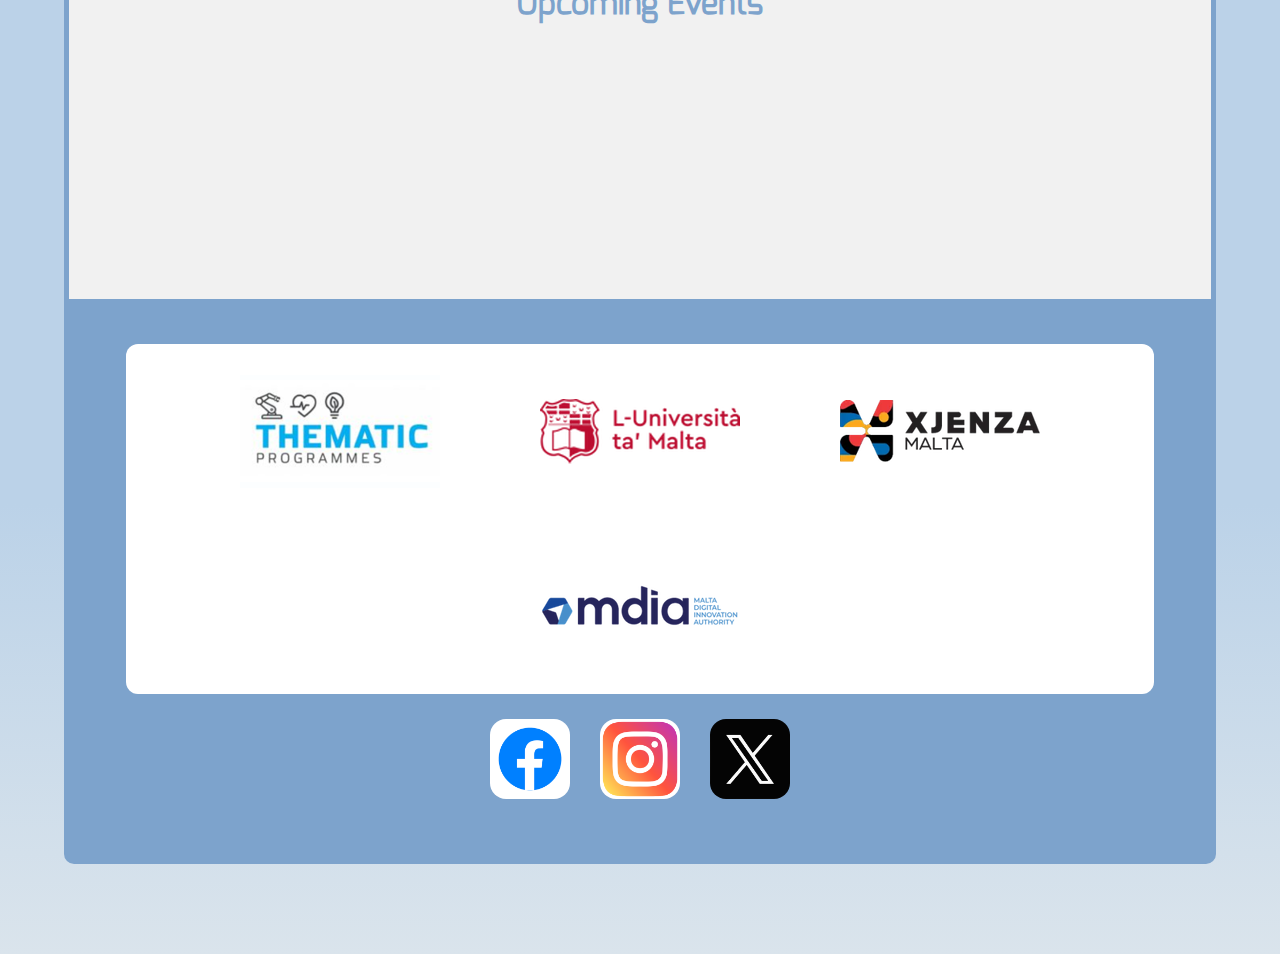
==== commit 7a85be91: "Updated the Title." ====
--- a/index.html
+++ b/index.html
@@ -32,7 +32,7 @@
 
     <main>
         <header>
-            <h1>Swim-360</h1>
+            <h1>SWIM-360 Multimodal Explainable AI for Holistic Swim Optimisation</h1>
         </header>
 
         <div class="box-container">
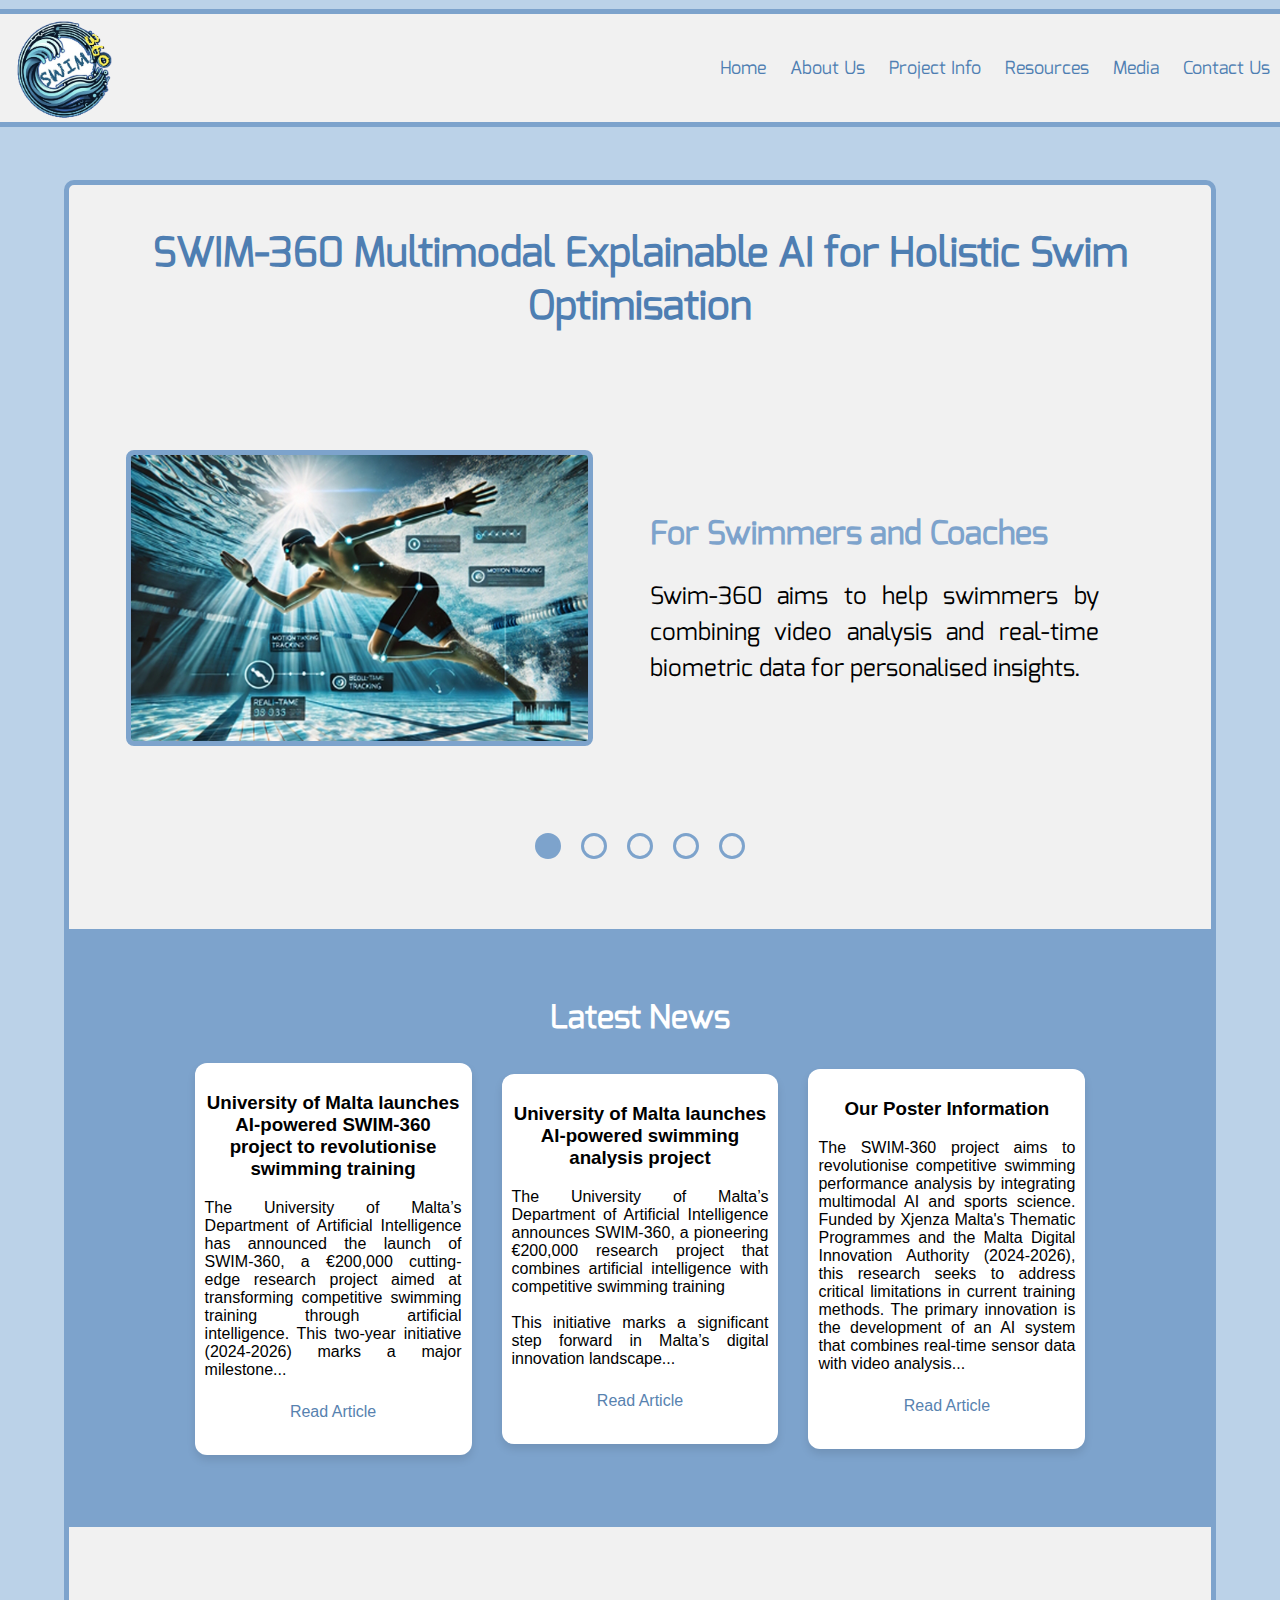
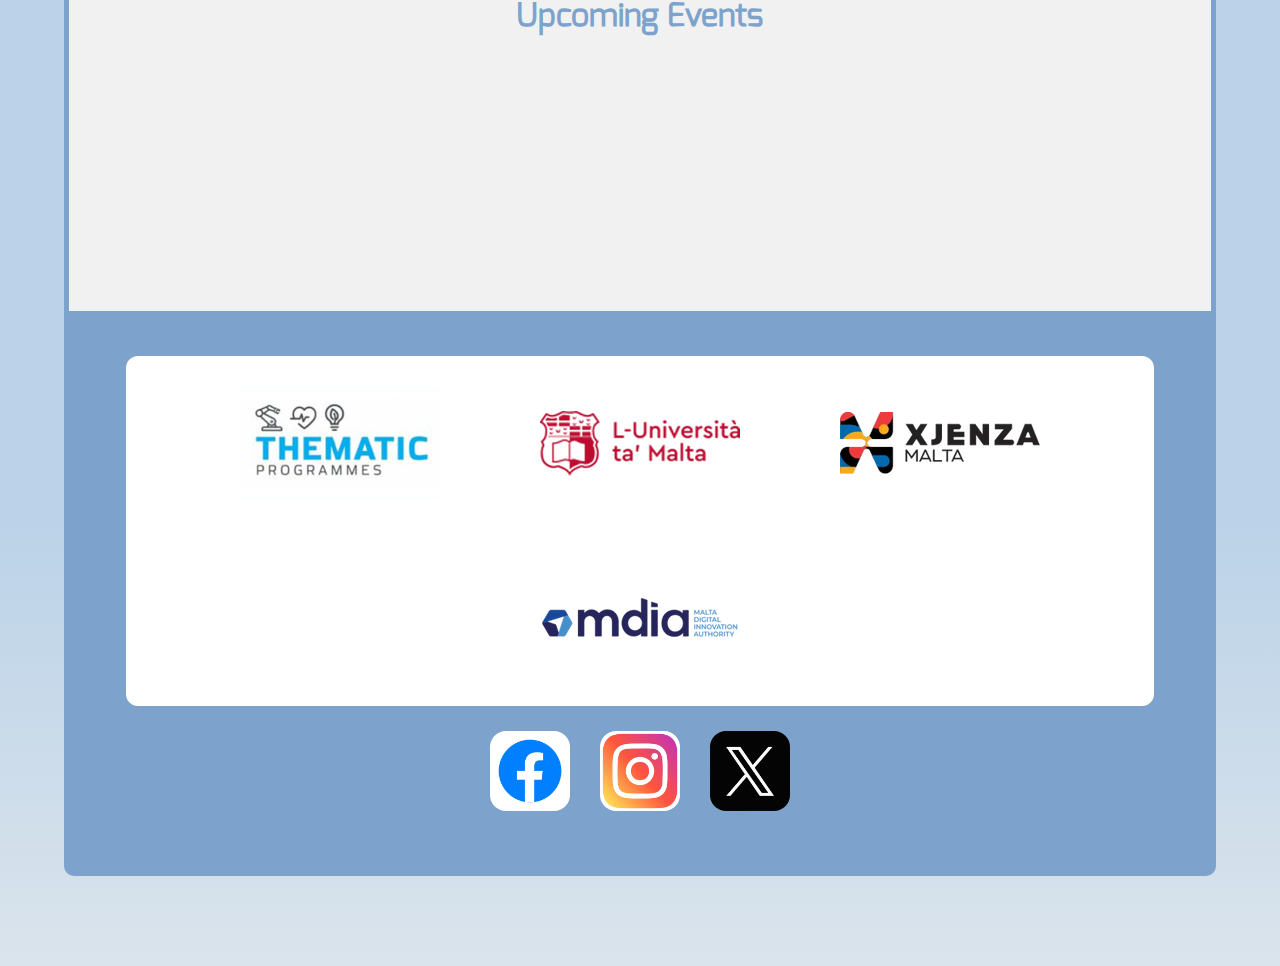
==== commit 02a7ed3e: "Added more Data" ====
--- a/index.html
+++ b/index.html
@@ -115,6 +115,18 @@
 
             <div class="news-container">
                 <div class="content">
+                    <h3 class="title">University of Malta launches AI-powered SWIM-360 project to revolutionise swimming
+                        training</h3>
+                    <p class="text">
+                        The University of Malta’s Department of Artificial Intelligence has announced the launch of
+                        SWIM-360, a €200,000 cutting-edge research project aimed at transforming competitive swimming
+                        training through artificial intelligence. This two-year initiative (2024-2026) marks a major
+                        milestone...<br>
+                        <button class="read-article" onclick="openSource('News', 2)">Read Article</button>
+                    </p>
+                </div>
+
+                <div class="content">
                     <h3 class="title">University of Malta launches AI-powered swimming analysis project</h3>
                     <p class="text">
                         The University of Malta’s Department of Artificial Intelligence announces SWIM-360, a pioneering
@@ -137,19 +149,6 @@
                     </p>
                 </div>
 
-                <div class="content" style="display: none;">
-                    <h3 class="title">News Title</h3>
-                    <p class="text">
-                        Lorem ipsum dolor sit amet, consectetur adipiscing elit. Nunc sed ligula in tellus pharetra
-                        finibus. Nulla semper enim facilisis sem convallis, ut maximus turpis dictum. Proin leo est,
-                        condimentum eget nisl sit amet, pulvinar venenatis diam. Ut porta feugiat justo, in consequat
-                        risus vestibulum fermentum. Maecenas dignissim sapien in tellus varius gravida sit amet a lacus.
-                        Duis pulvinar bibendum diam non efficitur. Interdum et malesuada fames ac ante ipsum primis in
-                        faucibus. Donec fringilla sapien non dignissim mattis. Maecenas a turpis ut sapien pretium
-                        eleifend. Ut lorem ex, pellentesque at dui sit amet, laoreet convallis neque. <br>
-                        <button class="read-article">Read Article</button>
-                    </p>
-                </div>
             </div>
         </div>
 
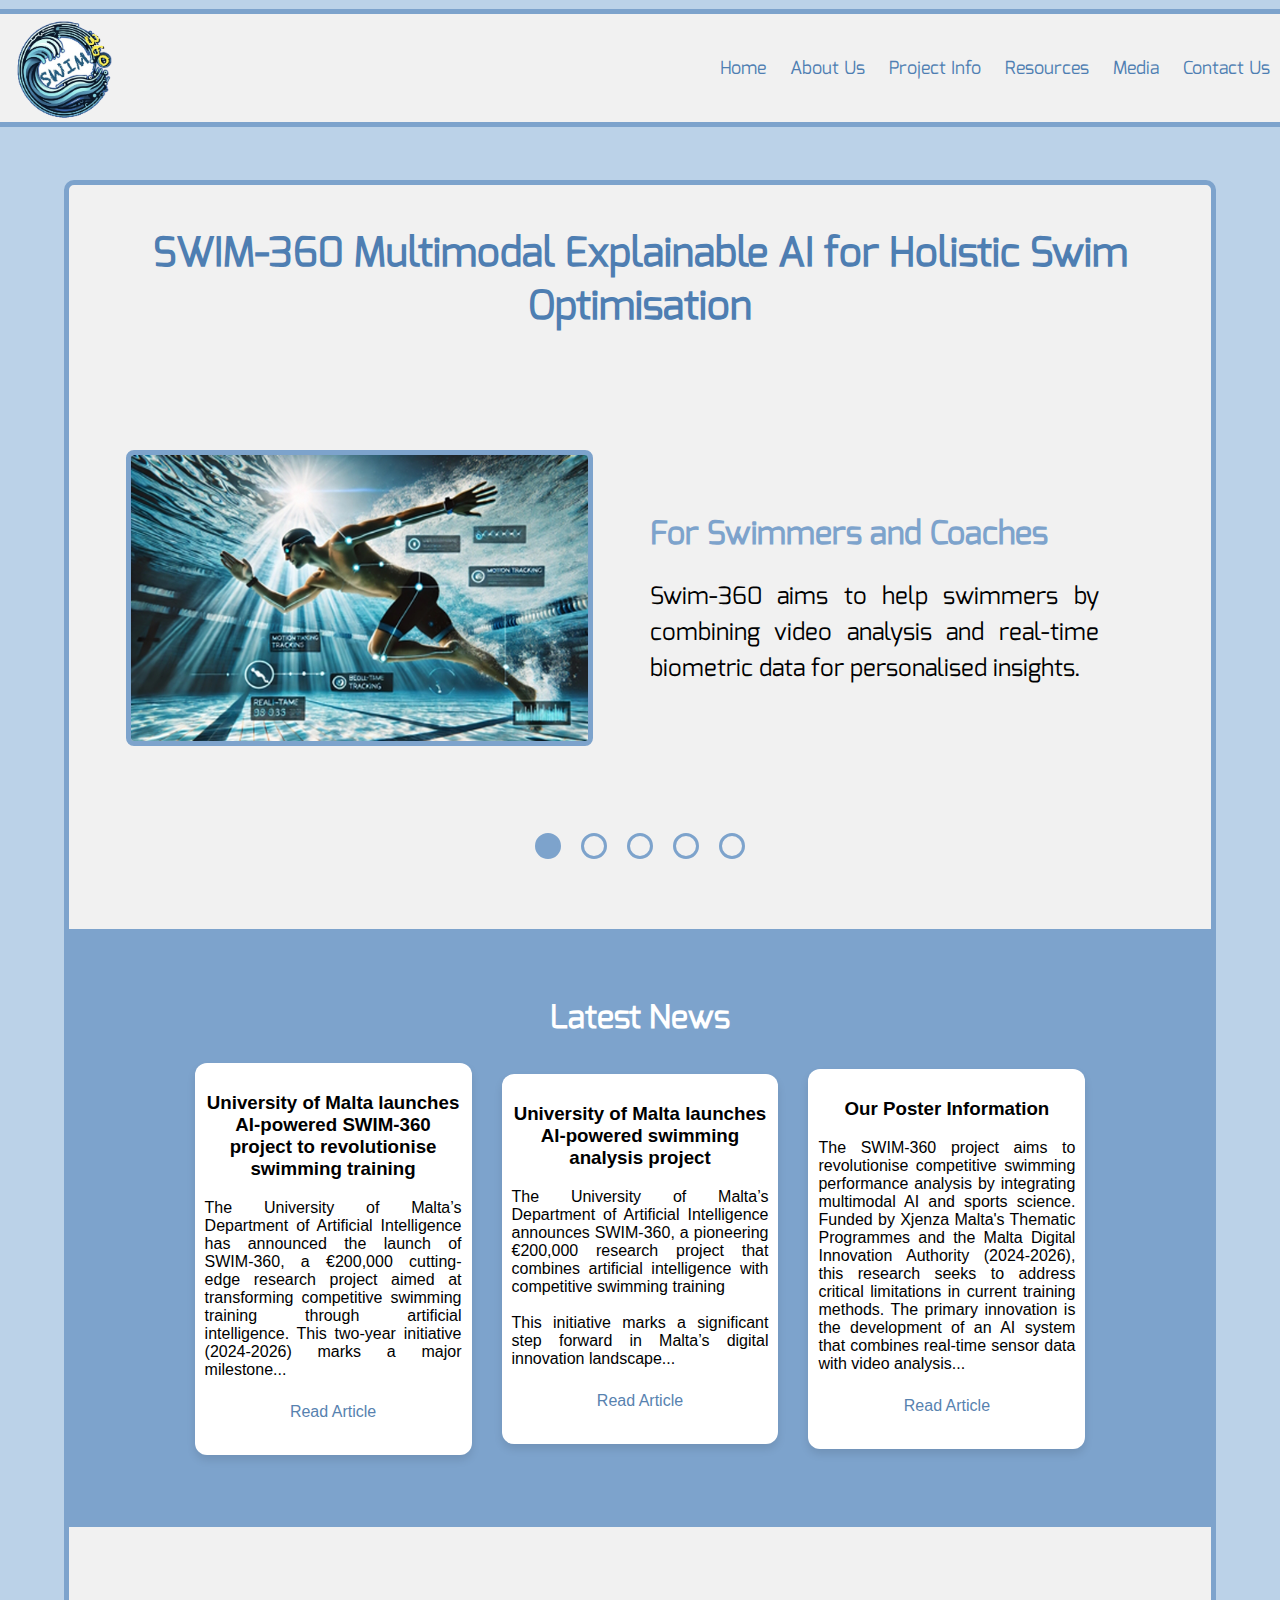
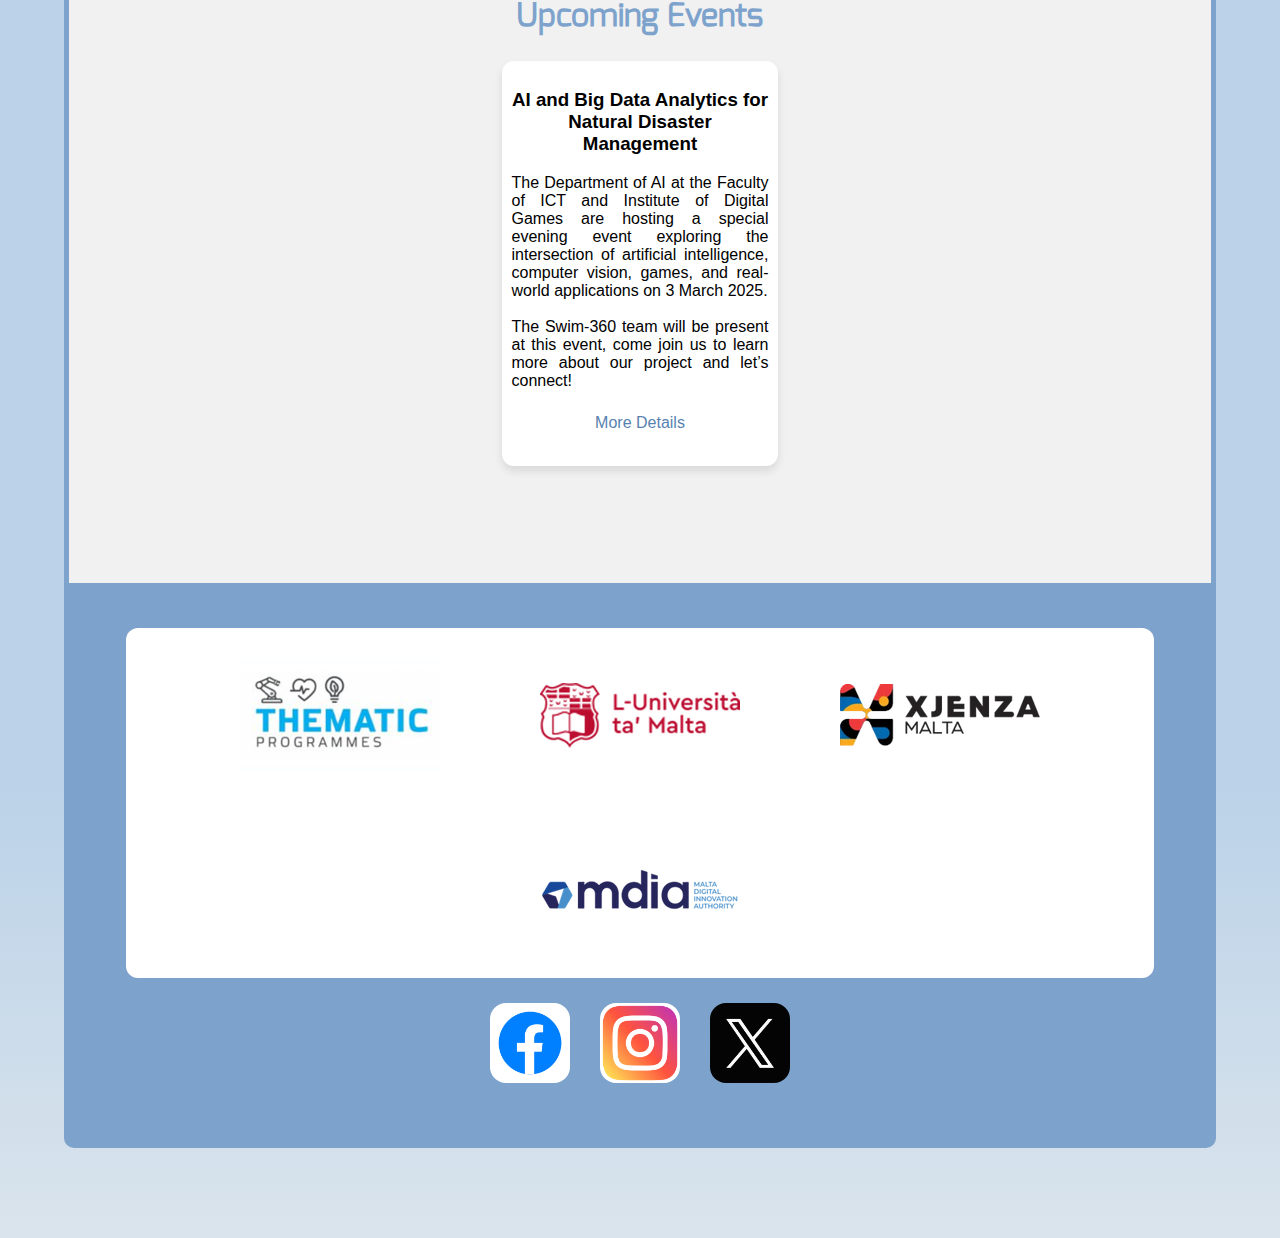
==== commit 8d2b98b2: "Added new event" ====
--- a/index.html
+++ b/index.html
@@ -156,6 +156,18 @@
             <h2 class="title">Upcoming Events</h2>
 
             <div class="news-container">
+                <div class="content">
+                    <h3 class="title">AI and Big Data Analytics for Natural Disaster Management</h3>
+                    <p class="text">
+                        The Department of AI at the Faculty of ICT and Institute of Digital Games are hosting a special
+                        evening event exploring the intersection of artificial intelligence, computer vision, games, and
+                        real-world applications on 3 March 2025.<br><br>
+                        The Swim-360 team will be present at this event, come join us to learn more about our project
+                        and let’s connect!<br>
+                        <button class="read-article" onclick="openSource('News', 3)">More Details</button>
+                    </p>
+                </div>
+
                 <div class="content" style="display: none;">
                     <h3 class="title">Event Name</h3>
                     <p class="text">
@@ -165,21 +177,7 @@
                         risus vestibulum fermentum. Maecenas dignissim sapien in tellus varius gravida sit amet a lacus.
                         Duis pulvinar bibendum diam non efficitur. Interdum et malesuada fames ac ante ipsum primis in
                         faucibus. Donec fringilla sapien non dignissim mattis. Maecenas a turpis ut sapien pretium
-                        eleifend. Ut lorem ex, pellentesque at dui sit amet, laoreet convallis neque.<br>
-                        <button class="read-article">More Details</button>
-                    </p>
-                </div>
-
-                <div class="content" style="display: none;">
-                    <h3 class="title">Event Name</h3>
-                    <p class="text">
-                        Lorem ipsum dolor sit amet, consectetur adipiscing elit. Nunc sed ligula in tellus pharetra
-                        finibus. Nulla semper enim facilisis sem convallis, ut maximus turpis dictum. Proin leo est,
-                        condimentum eget nisl sit amet, pulvinar venenatis diam. Ut porta feugiat justo, in consequat
-                        risus vestibulum fermentum. Maecenas dignissim sapien in tellus varius gravida sit amet a lacus.
-                        Duis pulvinar bibendum diam non efficitur. Interdum et malesuada fames ac ante ipsum primis in
-                        faucibus. Donec fringilla sapien non dignissim mattis. Maecenas a turpis ut sapien pretium
-                        eleifend. Ut lorem ex, pellentesque at dui sit amet, laoreet convallis neque.<br>
+                        eleifend. Ut lorem ex, pellentesque at dui sit amet, laoreet convallis neque. <br>
                         <button class="read-article">More Details</button>
                     </p>
                 </div>
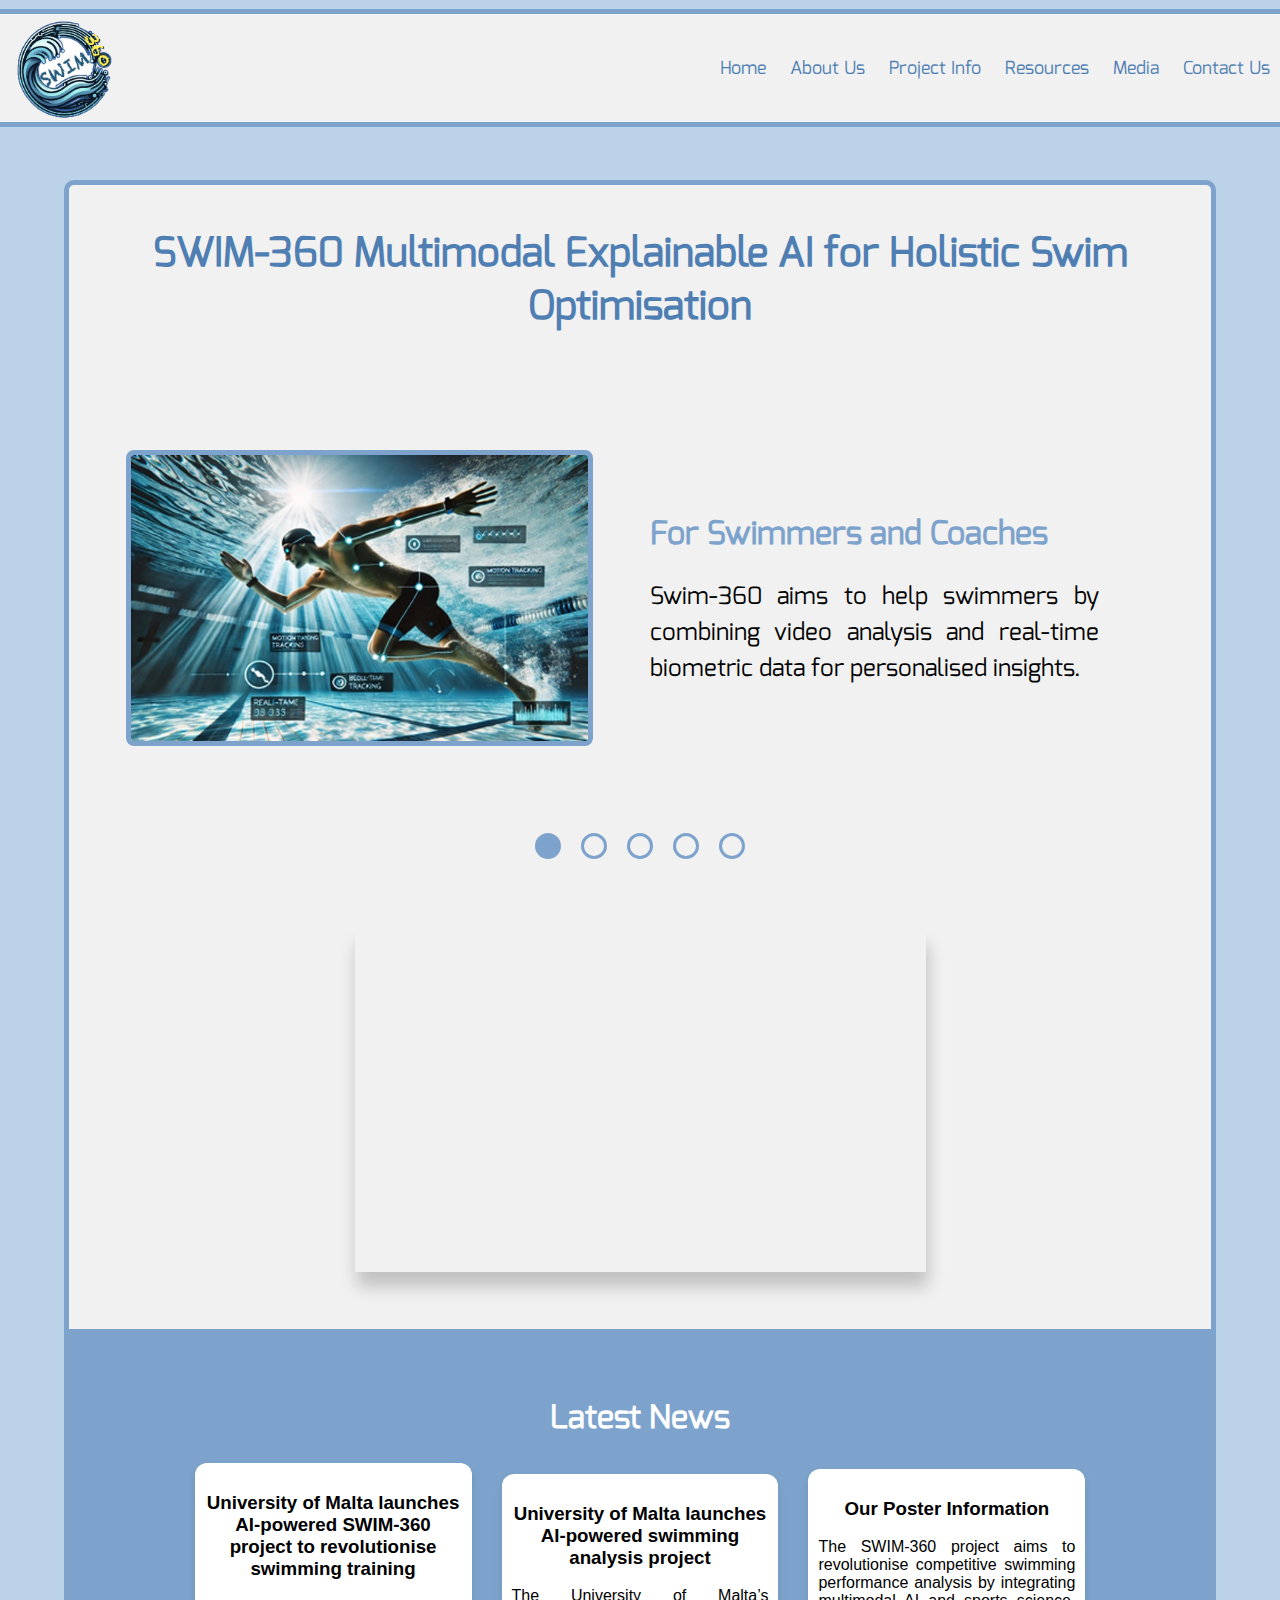
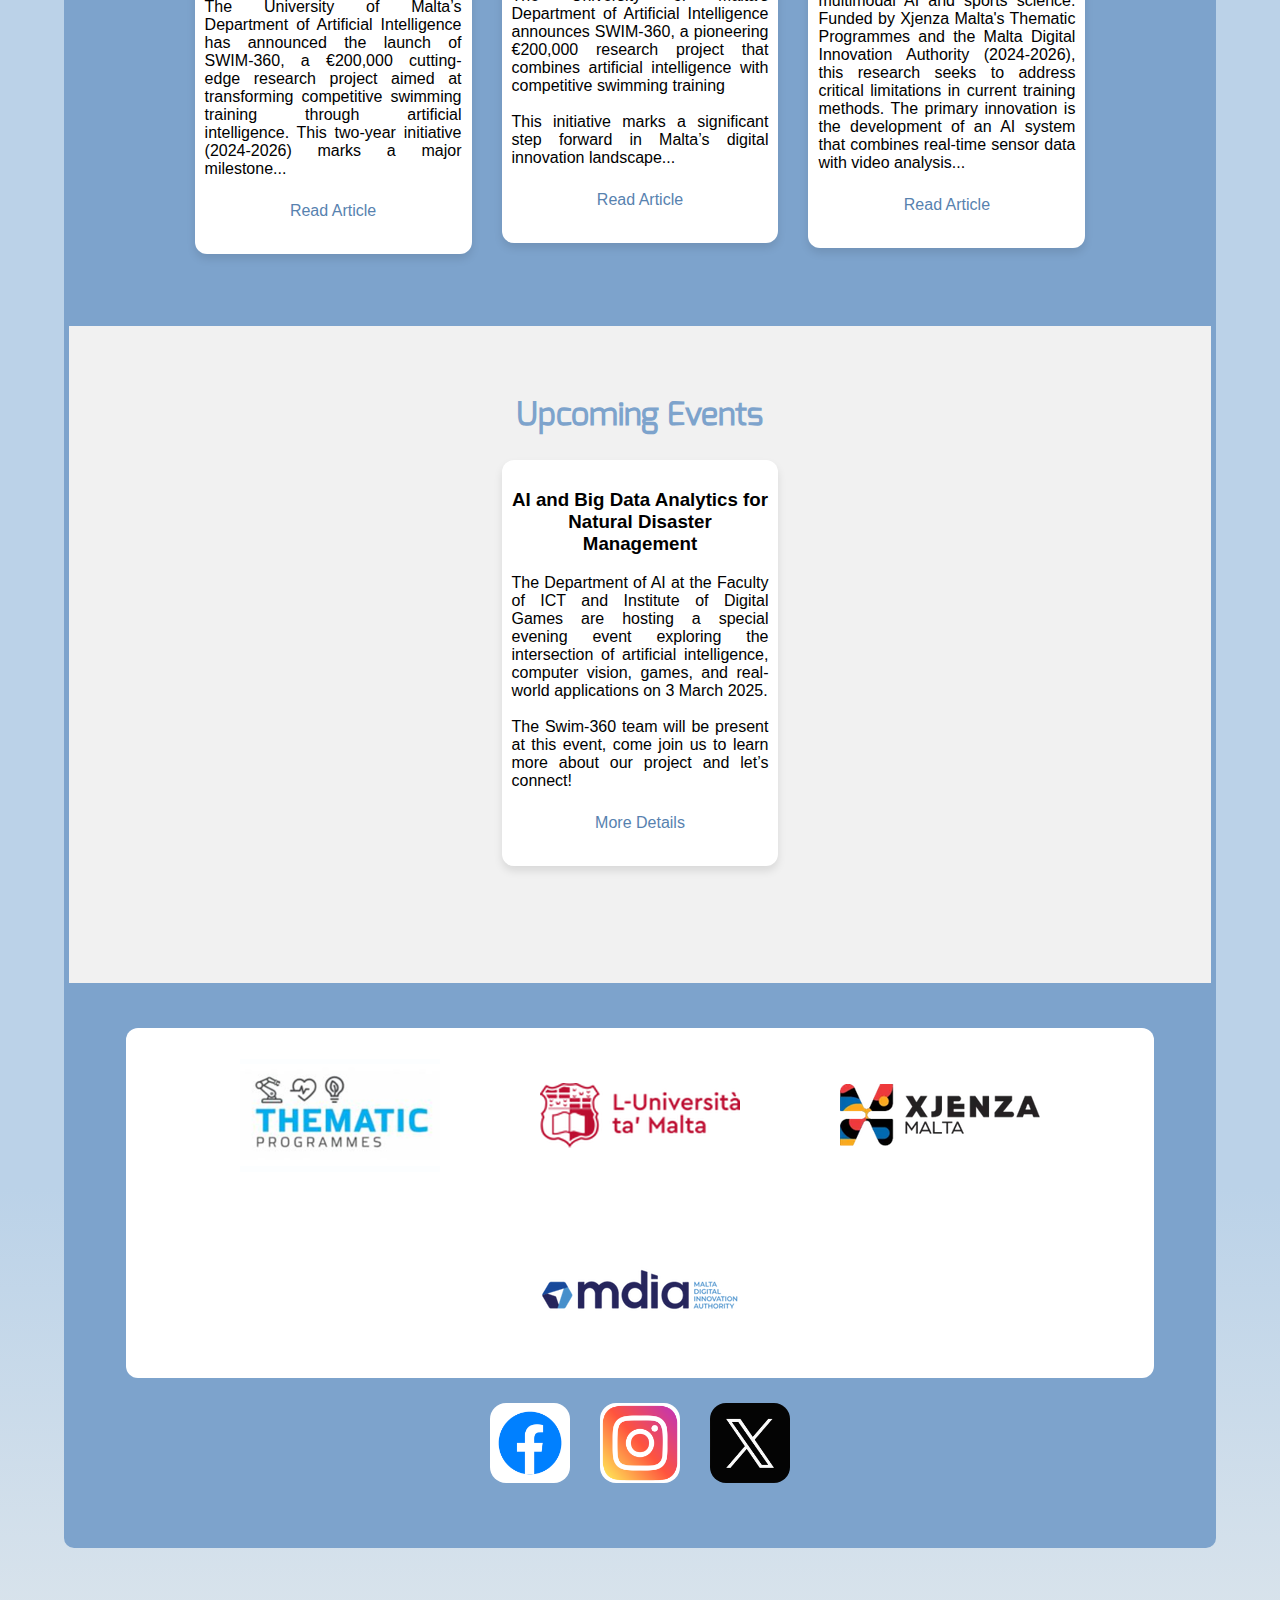
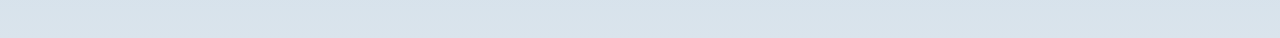
==== commit 81f5be7a: "Added Video" ====
--- a/index.html
+++ b/index.html
@@ -102,13 +102,12 @@
             <div class="circle" id="circle5"></div>
         </div>
 
-        <!-- Video 
         <div class="video">
-            <iframe src="https://www.youtube.com/embed/U6fC4Ij608A?si=pqu38ndZwGUTTPW_" title="YouTube video player"
+            <iframe src="https://www.youtube.com/embed/1ZxF8m34zjs?si=G4iRF7Qxjv_18Ats"
+                title="YouTube video player" frameborder="0"
                 allow="accelerometer; autoplay; clipboard-write; encrypted-media; gyroscope; picture-in-picture; web-share"
                 referrerpolicy="strict-origin-when-cross-origin" allowfullscreen></iframe>
         </div>
-        -->
 
         <div class="latest">
             <h2 class="title">Latest News</h2>
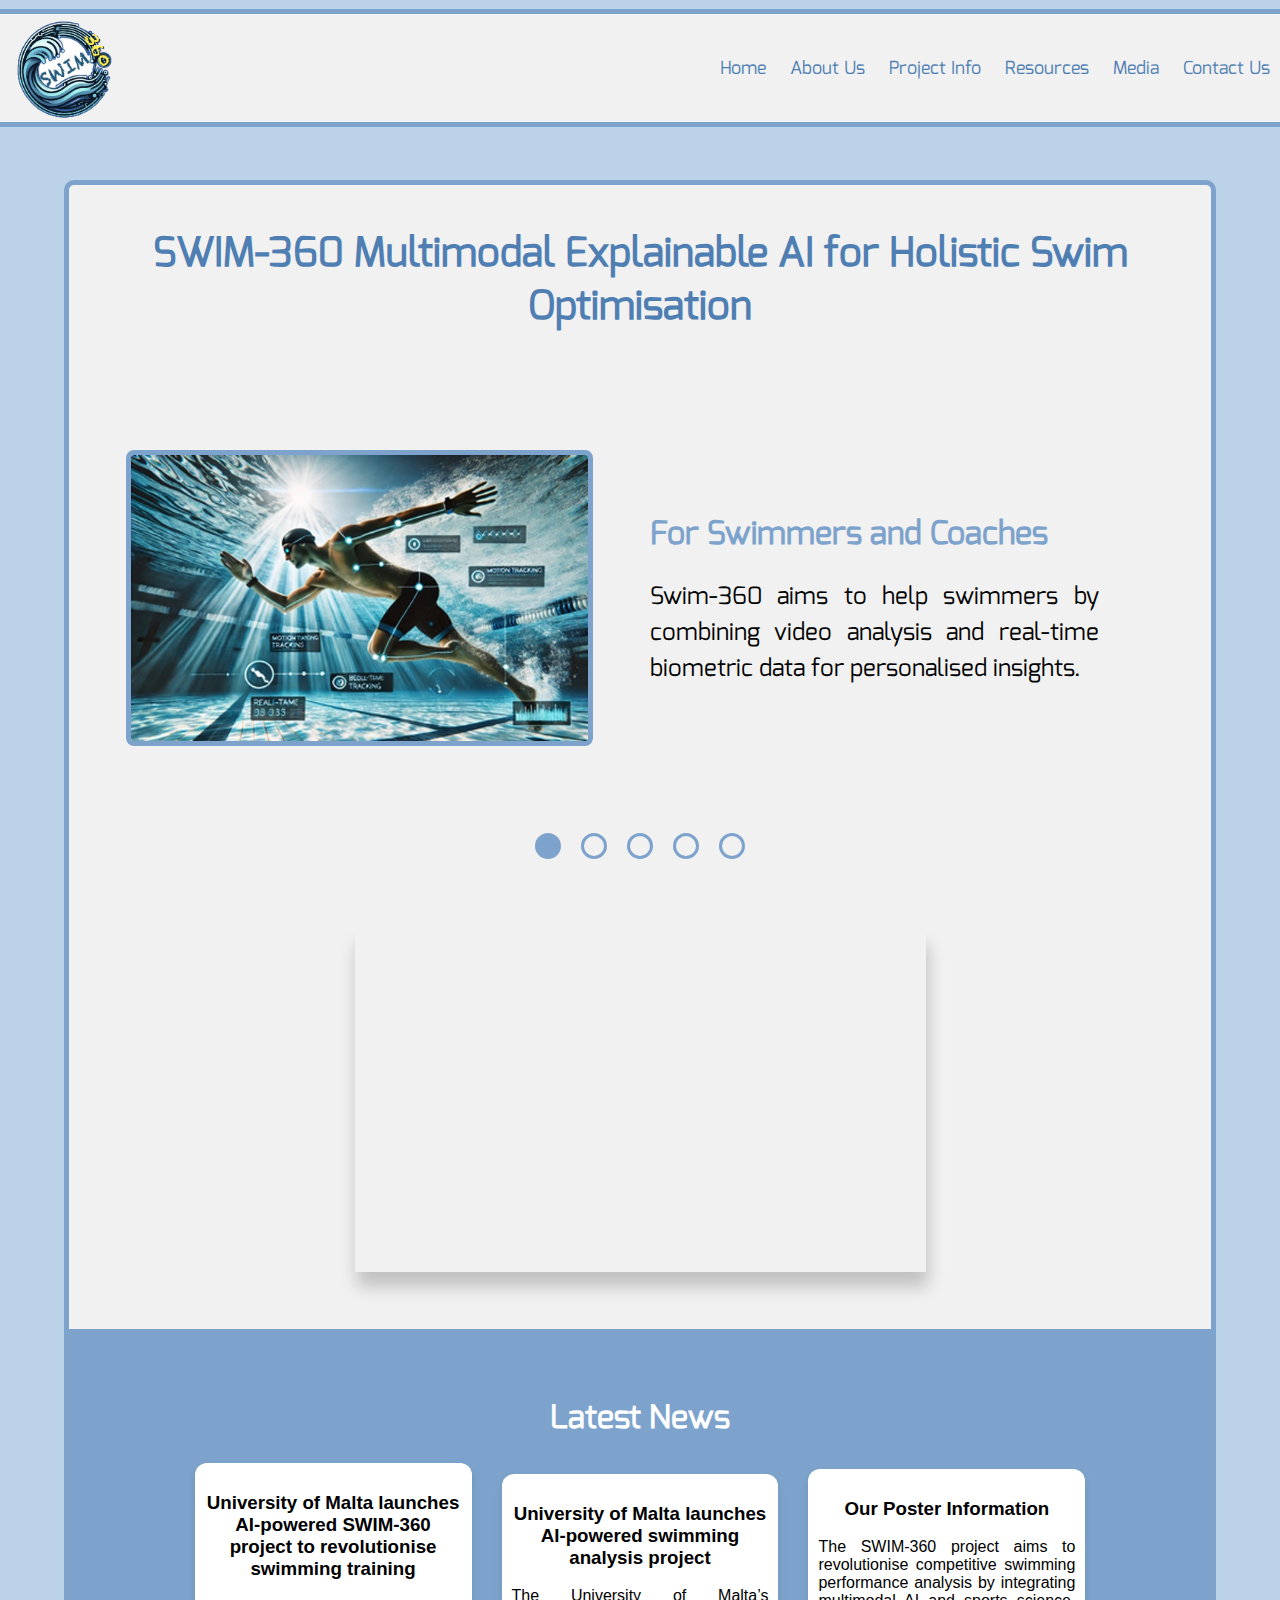
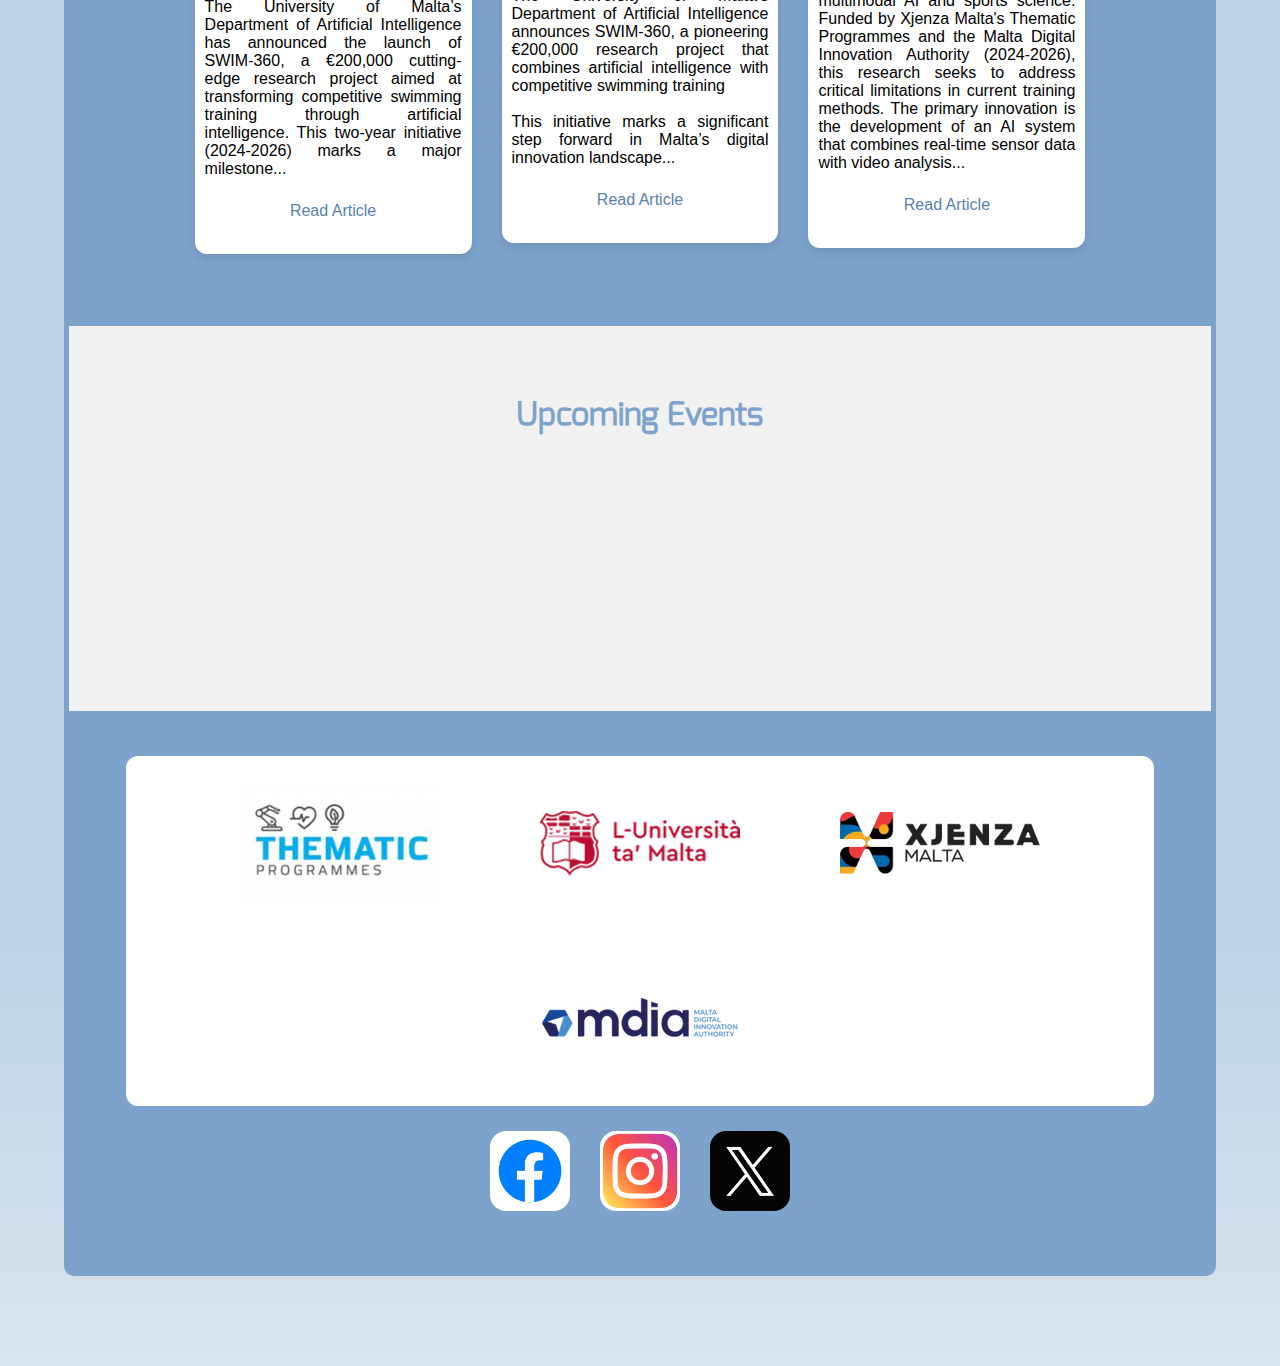
==== commit 549613c0: "Update index.html" ====
--- a/index.html
+++ b/index.html
@@ -155,7 +155,8 @@
             <h2 class="title">Upcoming Events</h2>
 
             <div class="news-container">
-                <div class="content">
+                
+                <div class="content" style="display: none;">
                     <h3 class="title">AI and Big Data Analytics for Natural Disaster Management</h3>
                     <p class="text">
                         The Department of AI at the Faculty of ICT and Institute of Digital Games are hosting a special
